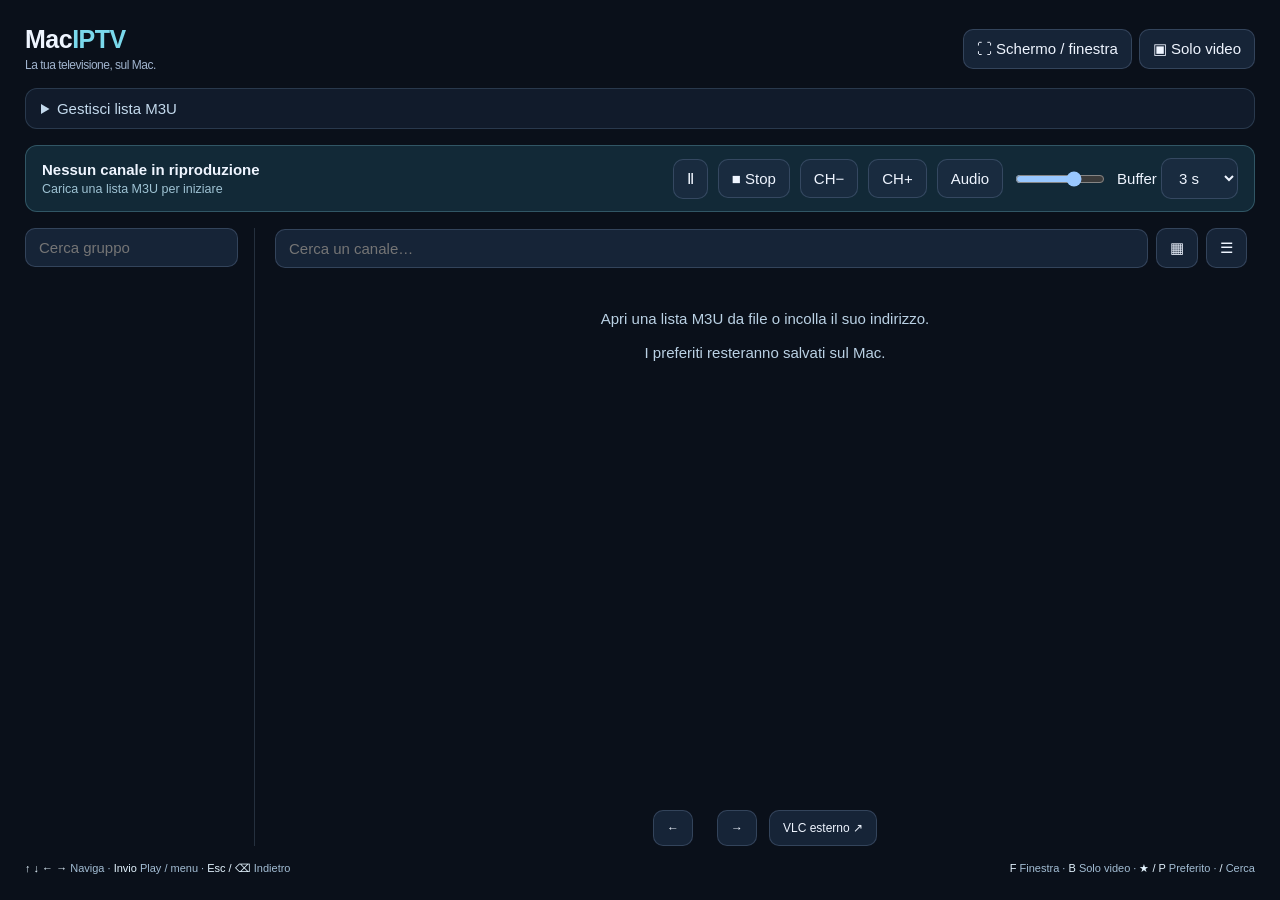
==== Resources/index.html @ 9bfd6b94 "Publish MacIPTV with Universal app sources and project website" ====
<!doctype html>
<html lang="it"><head><meta charset="utf-8"><meta name="viewport" content="width=device-width,initial-scale=1"><meta http-equiv="Content-Security-Policy" content="default-src 'none'; script-src 'unsafe-inline'; style-src 'unsafe-inline'; img-src https: http: data:; connect-src 'none'"><title>MacIPTV</title>
<style>
:root{color-scheme:dark;font:15px -apple-system,BlinkMacSystemFont,sans-serif;color:#eff5ff}*{box-sizing:border-box}html,body{margin:0;height:100%;background:transparent}body{padding:25px;background:#0a101bee;display:flex;flex-direction:column;gap:16px;overflow:hidden}body.playing{background:#09101cb8}button,input,select{font:inherit;color:inherit;border:1px solid #728bad50;border-radius:10px;background:#1c2d43b8;padding:10px 13px}button{cursor:pointer}button:hover{background:#325377}button:focus-visible,input:focus-visible,select:focus-visible,summary:focus-visible,a:focus-visible{outline:3px solid #8bddff;outline-offset:2px}button[aria-pressed=true]{background:#24648a}button:disabled{opacity:.4;cursor:default}header{display:flex;align-items:center;gap:12px}h1{font-size:25px;letter-spacing:-.5px;margin:0}h1 small{font-weight:400;font-size:12px;display:block;color:#a1b4ce;margin-top:4px}.brand{flex:1}.accent{color:#7ad9ec}.tools{display:flex;gap:7px;flex-wrap:wrap}details{border:1px solid #6c8dab44;border-radius:12px;padding:11px 15px;background:#17243799}summary{cursor:pointer;color:#c4daed}.row{display:flex;gap:8px;align-items:center;flex-wrap:wrap;margin-top:12px}.row input{min-width:100px;flex:1}.muted{color:#abc0d8;font-size:12px}.transport{display:flex;align-items:center;gap:10px;padding:12px 16px;border:1px solid #77baca50;border-radius:12px;background:#183b4c99}.now{flex:1;min-width:80px}.now strong{display:block;white-space:nowrap;overflow:hidden;text-overflow:ellipsis}.now small{display:block;color:#9fc3d4;margin-top:4px}.transport input{width:90px;padding:0}.workspace{display:grid;grid-template-columns:230px minmax(0,1fr);gap:20px;min-height:0;flex:1}aside{display:flex;flex-direction:column;min-height:0;border-right:1px solid #92b0cd33;padding-right:16px}input[type=search]{width:100%}#groups{overflow:auto;display:flex;flex-direction:column;gap:5px;margin-top:10px;padding:4px}#groups button{display:flex;justify-content:space-between;text-align:left;gap:8px;background:transparent;border-color:transparent;padding:12px}#groups button.selected{background:#255270bd;border-color:#72bee6}#groups small{color:#a4c5dd}.content{min-width:0;min-height:0;display:flex;flex-direction:column;gap:12px}.toolbar{display:flex;gap:8px;align-items:center}.toolbar input{flex:1;min-width:50px}#cards{overflow:auto;display:grid;grid-template-columns:repeat(auto-fill,minmax(215px,1fr));gap:10px;align-content:start;min-height:0;padding:4px;flex:1}.channel{position:relative;border-radius:12px;border:1px solid #7694b044;background:#16263ac9;min-width:0;display:grid;grid-template-columns:38px minmax(0,1fr);align-items:center;padding:5px}.channel.now-playing{border-color:#6cdbb7}.star{border:0;background:transparent;color:#f2cc78;padding:8px 5px;font-size:24px}.play{display:flex;align-items:center;gap:11px;text-align:left;border:0;background:transparent;padding:12px 5px;min-width:0;min-height:77px;width:100%}.logo{display:grid;place-items:center;border-radius:10px;width:42px;height:42px;flex:0 0 42px;background:#dfeff2;color:#235071;font-weight:700;overflow:hidden}.logo img{width:100%;height:100%;object-fit:contain}.title{font-weight:600;overflow-wrap:anywhere}.sub{display:block;font-size:11px;color:#a7bed4;margin-top:5px}.link{display:none;overflow:auto;white-space:nowrap;font-size:11px;padding:5px;color:#9ebbd5}.link a{color:inherit}#cards.list{grid-template-columns:minmax(0,1fr)}#cards.list .channel{grid-template-columns:38px minmax(180px,1fr) minmax(60px,1fr)}#cards.list .link{display:block}#cards.list .play{min-height:55px}.pager{display:flex;justify-content:center;align-items:center;gap:12px;font-size:12px}footer{font-size:11px;color:#a3bdd4;display:flex;justify-content:space-between;gap:10px}kbd{color:#e4f4ff;font-family:inherit}#error{background:#6d2d3bef;border:1px solid #eb8d97;padding:12px;border-radius:10px;display:flex;align-items:center;gap:12px}#error span{flex:1}#error[hidden]{display:none}#empty{color:#bad1e4;padding:30px;text-align:center}#empty[hidden]{display:none}.primary{background:#236585}.spacer{flex:1}::-webkit-scrollbar{width:7px;height:6px}::-webkit-scrollbar-thumb{background:#708fa677;border-radius:8px}
@media(max-width:850px){body{padding:14px;gap:10px}.workspace{grid-template-columns:180px minmax(0,1fr);gap:10px}header{flex-wrap:wrap}h1{font-size:20px}.tools button{padding:8px}.transport{flex-wrap:wrap}.transport .now{flex-basis:50%}footer .extra{display:none}#cards.list .channel{grid-template-columns:35px minmax(0,1fr)}#cards.list .link{grid-column:2}}
@media(max-width:550px){body{padding:9px}.workspace{grid-template-columns:120px minmax(0,1fr)}aside{padding-right:5px}#groups button{padding:8px 4px;font-size:12px}.tools{gap:3px}.tools button{font-size:11px;padding:7px}.transport{font-size:11px;padding:7px}.transport button{font-size:11px;padding:7px}.toolbar{flex-wrap:wrap}.toolbar input{flex-basis:100%}#cards{grid-template-columns:minmax(0,1fr)}.logo{display:none}.play{min-height:45px}footer{font-size:10px}.buffer-label{display:none}}
</style></head><body>
<header><div class="brand"><h1>Mac<span class="accent">IPTV</span><small>La tua televisione, sul Mac.</small></h1></div><div class="tools"><button id="return" onclick="send('hide')" hidden>↩ Torna al video</button><button onclick="send('full')" title="F — Schermo intero / finestra">⛶ Schermo / finestra</button><button id="border" onclick="send('border')" title="B — Senza bordi, sempre in primo piano">▣ Solo video</button></div></header>
<details id="settings"><summary>Gestisci lista M3U</summary><div class="row"><input id="source" type="url" placeholder="https://…/playlist.m3u" aria-label="URL della lista"><button class="primary" onclick="send('import',{url:$('source').value})">Scarica</button><button onclick="send('refresh')">Aggiorna</button></div><div class="row"><button onclick="send('open')">Apri file M3U…</button><button onclick="send('export')">Esporta lista…</button><span class="muted" id="info">Nessuna lista caricata</span></div></details>
<div id="error" role="alert" hidden><span></span><button onclick="$ ('error').hidden=true">Chiudi</button></div>
<div class="transport"><div class="now"><strong id="now">Nessun canale in riproduzione</strong><small id="status">Carica una lista M3U per iniziare</small></div><button onclick="send('pause')" title="Spazio">Ⅱ</button><button onclick="send('stop')">■ Stop</button><button onclick="stepChannel(-1)">CH−</button><button onclick="stepChannel(1)">CH+</button><button id="mute" onclick="send('mute')">Audio</button><input id="volume" type="range" min="0" max="100" value="70" aria-label="Volume" oninput="send('volume',{value:Number(this.value)})"><label class="buffer-label">Buffer <select aria-label="Buffer" onchange="send('buffer',{value:Number(this.value)})"><option value="1">1 s</option><option value="3" selected>3 s</option><option value="6">6 s</option><option value="10">10 s</option></select></label></div>
<div class="workspace"><aside><input id="groupSearch" type="search" placeholder="Cerca gruppo" aria-label="Cerca gruppo"><nav id="groups" aria-label="Gruppi"></nav></aside><main class="content"><div class="toolbar"><input id="search" type="search" placeholder="Cerca un canale…" aria-label="Cerca canale"><button id="gridMode" onclick="setMode('grid')" aria-label="Vista griglia">▦</button><button id="listMode" onclick="setMode('list')" aria-label="Vista elenco">☰</button><span id="count" class="muted"></span></div><div id="empty">Apri una lista M3U da file o incolla il suo indirizzo.<br><br>I preferiti resteranno salvati sul Mac.</div><div id="cards"></div><div class="pager"><button id="prev" onclick="changePage(-1)">←</button><span id="page"></span><button id="next" onclick="changePage(1)">→</button><button onclick="externalSelected()" title="Apri il canale selezionato nell’app VLC esterna">VLC esterno ↗</button></div></main></div>
<footer><span><kbd>↑ ↓ ← →</kbd> Naviga · <kbd>Invio</kbd> Play / menu · <kbd>Esc / ⌫</kbd> Indietro</span><span class="extra"><kbd>F</kbd> Finestra · <kbd>B</kbd> Solo video · <kbd>★ / P</kbd> Preferito · <kbd>/</kbd> Cerca</span></footer>
<script>
'use strict';
const $=id=>document.getElementById(id), pageSize=60;
let channels=[], favorites=new Set(), filtered=[], group='@all', page=0, current='', mode='grid', selected='', lastFocus='', active=false;
try{mode=localStorage.getItem('viewMode')||'grid'}catch(e){}
function send(action,values={}){window.webkit?.messageHandlers.native.postMessage({action,...values})}
function receiveCatalog(data){channels=data.channels;favorites=new Set(data.favorites);$('source').value=data.source;page=0;group='@all';$('settings').open=channels.length===0;$('info').textContent=channels.length+' canali · '+new Set(channels.map(c=>c.group)).size+' gruppi';drawGroups();filter();}
function receiveFavorites(data){favorites=new Set(data);drawGroups();filter(false);}
function receiveState(s){current=s.current;active=s.active;document.body.classList.toggle('playing',s.active);$('return').hidden=!s.active;$('now').textContent=s.name;$('status').textContent=s.status;if(document.activeElement!==$('volume'))$('volume').value=s.volume;$('mute').textContent=s.muted?'Muto':'Audio';$('mute').setAttribute('aria-pressed',String(s.muted));$('border').setAttribute('aria-pressed',String(s.floating));document.querySelectorAll('.channel').forEach(n=>n.classList.toggle('now-playing',n.dataset.id===current));}
function showError(s){$('error').hidden=false;$('error').querySelector('span').textContent=s.message;$('status').textContent=s.message;}
function drawGroups(){const counts=new Map();channels.forEach(c=>counts.set(c.group,(counts.get(c.group)||0)+1));const entries=[['@fav','★ Preferiti',channels.filter(c=>favorites.has(c.id)).length],['@all','Tutti i gruppi',channels.length],...Array.from(counts,([name,count])=>['g:'+name,name,count])];const q=$('groupSearch').value.toLocaleLowerCase();$('groups').replaceChildren();for(const [id,name,count] of entries){if(id.startsWith('g:')&&!name.toLocaleLowerCase().includes(q))continue;const b=document.createElement('button');b.dataset.group=id;b.id='group-'+encodeURIComponent(id);b.classList.toggle('selected',group===id);b.setAttribute('aria-pressed',String(group===id));const label=document.createElement('span');label.textContent=name;const n=document.createElement('small');n.textContent=count;b.append(label,n);b.onclick=()=>{group=id;page=0;drawGroups();filter();$(b.id)?.focus()};$('groups').append(b);}}
function filter(reset=true){if(reset)page=0;const q=$('search').value.toLocaleLowerCase();filtered=channels.filter(c=>(group==='@all'||(group==='@fav'?favorites.has(c.id):'g:'+c.group===group))&&(c.name+' '+c.group).toLocaleLowerCase().includes(q));page=Math.max(0,Math.min(page,Math.ceil(filtered.length/pageSize)-1));drawCards();}
function drawCards(){const focusID=document.activeElement?.id;$('cards').replaceChildren();$('cards').classList.toggle('list',mode==='list');$('gridMode').setAttribute('aria-pressed',String(mode==='grid'));$('listMode').setAttribute('aria-pressed',String(mode==='list'));for(const c of filtered.slice(page*pageSize,(page+1)*pageSize)){const row=document.createElement('div');row.className='channel';row.dataset.id=c.id;row.classList.toggle('now-playing',c.id===current);const star=document.createElement('button');star.className='star';star.id='fav-'+c.id;star.textContent=favorites.has(c.id)?'★':'☆';star.setAttribute('aria-label',(favorites.has(c.id)?'Rimuovi dai preferiti: ':'Aggiungi ai preferiti: ')+c.name);star.setAttribute('aria-pressed',String(favorites.has(c.id)));star.onclick=()=>send('favorite',{id:c.id});const play=document.createElement('button');play.className='play';play.id='play-'+c.id;play.dataset.id=c.id;play.onclick=()=>{selected=c.id;lastFocus=play.id;send(active&&current===c.id?'hide':'play',{id:c.id})};play.onfocus=()=>{selected=c.id;lastFocus=play.id};const logo=document.createElement('span');logo.className='logo';logo.textContent=c.name.slice(0,2).toLocaleUpperCase();if(/^https?:/.test(c.logo)){const img=new Image();img.loading='lazy';img.referrerPolicy='no-referrer';img.alt='';img.src=c.logo;img.onload=()=>{logo.textContent='';logo.append(img)};img.onerror=()=>img.remove();logo.append(img);}
const text=document.createElement('span');const title=document.createElement('span');title.className='title';title.textContent=c.name;const sub=document.createElement('span');sub.className='sub';sub.textContent=c.group;text.append(title,sub);play.append(logo,text);const link=document.createElement('div');link.className='link';link.tabIndex=0;link.textContent=c.url;link.title='Link del canale: seleziona e copia';row.append(star,play,link);$('cards').append(row);}$('empty').hidden=filtered.length>0;$('empty').textContent=channels.length?(group==='@fav'?'Nessun preferito corrisponde alla ricerca. Aggiungi canali con ☆.':'Nessun canale corrisponde ai filtri.'):'Apri una lista M3U da file o incolla il suo indirizzo in “Gestisci lista M3U”.';$('count').textContent=filtered.length+' canali';$('page').textContent=(page+1)+' / '+Math.max(1,Math.ceil(filtered.length/pageSize));$('prev').disabled=page===0;$('next').disabled=(page+1)*pageSize>=filtered.length;if(focusID)$(focusID)?.focus();}
function changePage(delta,focus=false){page=Math.max(0,Math.min(page+delta,Math.ceil(filtered.length/pageSize)-1));drawCards();$('cards').scrollTop=0;if(focus)document.querySelector('.play')?.focus();}
function setMode(value){mode=value;try{localStorage.setItem('viewMode',mode)}catch(e){}drawCards();}
function stepChannel(delta){if(!filtered.length)return;let i=filtered.findIndex(c=>c.id===current);if(i<0)i=delta>0?-1:0;const c=filtered[(i+delta+filtered.length)%filtered.length];selected=c.id;lastFocus='play-'+c.id;page=Math.floor(filtered.indexOf(c)/pageSize);drawCards();send('play',{id:c.id});}
function externalSelected(){const id=selected||filtered[0]?.id;if(id)send('external',{id});}
function restoreFocus(){setTimeout(()=>{const node=$(lastFocus)||document.querySelector('.play')||document.querySelector('#groups .selected')||$('search');node?.focus();node?.scrollIntoView({block:'nearest'});},40);}
$('search').oninput=()=>filter();$('groupSearch').oninput=drawGroups;
function back(){const el=document.activeElement;if(el.matches('input')){el.blur();restoreFocus();return}if(el.closest('#cards')){document.querySelector('#groups .selected')?.focus();return}if(active){send('hide');return}if(group!=='@all'){group='@all';drawGroups();filter();document.querySelector('#groups .selected')?.focus();}}
document.addEventListener('keydown',e=>{const el=document.activeElement,editing=el.matches('input,select,textarea');if(e.metaKey||e.ctrlKey||e.altKey)return;if(e.key==='Escape'){e.preventDefault();back();return}if(editing)return;if(e.key==='Backspace'){e.preventDefault();back();return}const key=e.key.toLowerCase();if(['f','b','m','s',' ','/','p'].includes(key)){e.preventDefault();if(key==='/')$('search').focus();else if(key==='p'){const id=el.closest('.channel')?.dataset.id||selected;if(id)send('favorite',{id})}else send({f:'full',b:'border',m:'mute',s:'stop',' ':'pause'}[key]);return}
if(!e.key.startsWith('Arrow'))return;e.preventDefault();if(el.closest('#groups')){const items=[...document.querySelectorAll('#groups button')],i=items.indexOf(el);if(e.key==='ArrowRight'){document.querySelector('.play')?.focus();return}const delta=e.key==='ArrowUp'?-1:e.key==='ArrowDown'?1:0;items[Math.max(0,Math.min(items.length-1,i+delta))]?.focus();return}
if(el.closest('#cards')){const items=[...document.querySelectorAll('.play')],p=el.closest('.channel').querySelector('.play'),i=items.indexOf(p);const columns=mode==='list'?1:Math.max(1,getComputedStyle($('cards')).gridTemplateColumns.split(' ').length);if(e.key==='ArrowLeft'&&i%columns===0){document.querySelector('#groups .selected')?.focus();return}const delta={ArrowLeft:-1,ArrowRight:1,ArrowUp:-columns,ArrowDown:columns}[e.key];const next=i+delta;if(next>=items.length&&$('next').disabled===false){changePage(1,true);return}if(next<0&&page>0){changePage(-1,true);return}items[Math.max(0,Math.min(items.length-1,next))]?.focus();return}
const controls=[...document.querySelectorAll('button,input,select,summary')].filter(n=>n.getClientRects().length&&!n.disabled);const i=controls.indexOf(el);const delta=['ArrowUp','ArrowLeft'].includes(e.key)?-1:1;controls[Math.max(0,Math.min(controls.length-1,i+delta))]?.focus();});
</script></body></html>
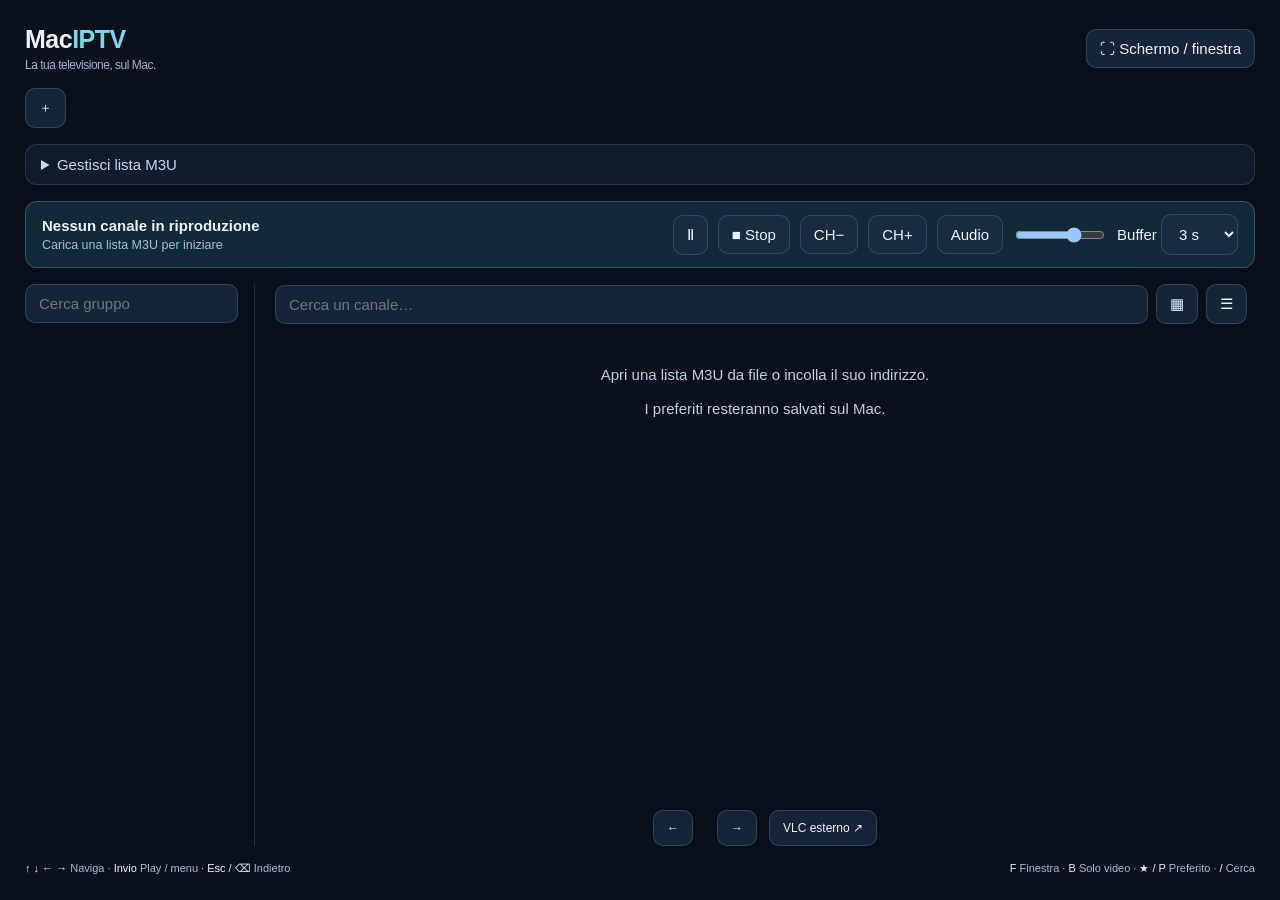
==== commit be304e01: "Add playlist library, background XMLTV guide and persistent playback windows" ====
--- a/Resources/index.html
+++ b/Resources/index.html
@@ -4,36 +4,48 @@
 :root{color-scheme:dark;font:15px -apple-system,BlinkMacSystemFont,sans-serif;color:#eff5ff}*{box-sizing:border-box}html,body{margin:0;height:100%;background:transparent}body{padding:25px;background:#0a101bee;display:flex;flex-direction:column;gap:16px;overflow:hidden}body.playing{background:#09101cb8}button,input,select{font:inherit;color:inherit;border:1px solid #728bad50;border-radius:10px;background:#1c2d43b8;padding:10px 13px}button{cursor:pointer}button:hover{background:#325377}button:focus-visible,input:focus-visible,select:focus-visible,summary:focus-visible,a:focus-visible{outline:3px solid #8bddff;outline-offset:2px}button[aria-pressed=true]{background:#24648a}button:disabled{opacity:.4;cursor:default}header{display:flex;align-items:center;gap:12px}h1{font-size:25px;letter-spacing:-.5px;margin:0}h1 small{font-weight:400;font-size:12px;display:block;color:#a1b4ce;margin-top:4px}.brand{flex:1}.accent{color:#7ad9ec}.tools{display:flex;gap:7px;flex-wrap:wrap}details{border:1px solid #6c8dab44;border-radius:12px;padding:11px 15px;background:#17243799}summary{cursor:pointer;color:#c4daed}.row{display:flex;gap:8px;align-items:center;flex-wrap:wrap;margin-top:12px}.row input{min-width:100px;flex:1}.muted{color:#abc0d8;font-size:12px}.transport{display:flex;align-items:center;gap:10px;padding:12px 16px;border:1px solid #77baca50;border-radius:12px;background:#183b4c99}.now{flex:1;min-width:80px}.now strong{display:block;white-space:nowrap;overflow:hidden;text-overflow:ellipsis}.now small{display:block;color:#9fc3d4;margin-top:4px}.transport input{width:90px;padding:0}.workspace{display:grid;grid-template-columns:230px minmax(0,1fr);gap:20px;min-height:0;flex:1}aside{display:flex;flex-direction:column;min-height:0;border-right:1px solid #92b0cd33;padding-right:16px}input[type=search]{width:100%}#groups{overflow:auto;display:flex;flex-direction:column;gap:5px;margin-top:10px;padding:4px}#groups button{display:flex;justify-content:space-between;text-align:left;gap:8px;background:transparent;border-color:transparent;padding:12px}#groups button.selected{background:#255270bd;border-color:#72bee6}#groups small{color:#a4c5dd}.content{min-width:0;min-height:0;display:flex;flex-direction:column;gap:12px}.toolbar{display:flex;gap:8px;align-items:center}.toolbar input{flex:1;min-width:50px}#cards{overflow:auto;display:grid;grid-template-columns:repeat(auto-fill,minmax(215px,1fr));gap:10px;align-content:start;min-height:0;padding:4px;flex:1}.channel{position:relative;border-radius:12px;border:1px solid #7694b044;background:#16263ac9;min-width:0;display:grid;grid-template-columns:38px minmax(0,1fr);align-items:center;padding:5px}.channel.now-playing{border-color:#6cdbb7}.star{border:0;background:transparent;color:#f2cc78;padding:8px 5px;font-size:24px}.play{display:flex;align-items:center;gap:11px;text-align:left;border:0;background:transparent;padding:12px 5px;min-width:0;min-height:77px;width:100%}.logo{display:grid;place-items:center;border-radius:10px;width:42px;height:42px;flex:0 0 42px;background:#dfeff2;color:#235071;font-weight:700;overflow:hidden}.logo img{width:100%;height:100%;object-fit:contain}.title{font-weight:600;overflow-wrap:anywhere}.sub{display:block;font-size:11px;color:#a7bed4;margin-top:5px}.link{display:none;overflow:auto;white-space:nowrap;font-size:11px;padding:5px;color:#9ebbd5}.link a{color:inherit}#cards.list{grid-template-columns:minmax(0,1fr)}#cards.list .channel{grid-template-columns:38px minmax(180px,1fr) minmax(60px,1fr)}#cards.list .link{display:block}#cards.list .play{min-height:55px}.pager{display:flex;justify-content:center;align-items:center;gap:12px;font-size:12px}footer{font-size:11px;color:#a3bdd4;display:flex;justify-content:space-between;gap:10px}kbd{color:#e4f4ff;font-family:inherit}#error{background:#6d2d3bef;border:1px solid #eb8d97;padding:12px;border-radius:10px;display:flex;align-items:center;gap:12px}#error span{flex:1}#error[hidden]{display:none}#empty{color:#bad1e4;padding:30px;text-align:center}#empty[hidden]{display:none}.primary{background:#236585}.spacer{flex:1}::-webkit-scrollbar{width:7px;height:6px}::-webkit-scrollbar-thumb{background:#708fa677;border-radius:8px}
 @media(max-width:850px){body{padding:14px;gap:10px}.workspace{grid-template-columns:180px minmax(0,1fr);gap:10px}header{flex-wrap:wrap}h1{font-size:20px}.tools button{padding:8px}.transport{flex-wrap:wrap}.transport .now{flex-basis:50%}footer .extra{display:none}#cards.list .channel{grid-template-columns:35px minmax(0,1fr)}#cards.list .link{grid-column:2}}
 @media(max-width:550px){body{padding:9px}.workspace{grid-template-columns:120px minmax(0,1fr)}aside{padding-right:5px}#groups button{padding:8px 4px;font-size:12px}.tools{gap:3px}.tools button{font-size:11px;padding:7px}.transport{font-size:11px;padding:7px}.transport button{font-size:11px;padding:7px}.toolbar{flex-wrap:wrap}.toolbar input{flex-basis:100%}#cards{grid-template-columns:minmax(0,1fr)}.logo{display:none}.play{min-height:45px}footer{font-size:10px}.buffer-label{display:none}}
+
+body.playing #settings,body.playing #addPlaylist{display:none!important}#playlistBar{display:flex;align-items:center;gap:10px;font-size:13px}#playlistSelect{max-width:60%;min-width:120px}#playlistName{color:#a9c6da}dialog{background:#122336;color:#eff6ff;border:1px solid #527591;border-radius:14px;max-width:520px;width:90%;padding:24px}dialog::backdrop{background:#0008}dialog label{display:block;margin:12px 0}dialog input{display:block;width:100%;margin-top:5px}.guide-now{display:block;font-size:11px;color:#c5e0e9;margin-top:7px}.guide-now progress{display:block;width:100%;height:3px;accent-color:#70d7de;margin-top:5px}.guide-now time{color:#8eb3c9;font-size:10px}.title{display:block}
 </style></head><body>
-<header><div class="brand"><h1>Mac<span class="accent">IPTV</span><small>La tua televisione, sul Mac.</small></h1></div><div class="tools"><button id="return" onclick="send('hide')" hidden>↩ Torna al video</button><button onclick="send('full')" title="F — Schermo intero / finestra">⛶ Schermo / finestra</button><button id="border" onclick="send('border')" title="B — Senza bordi, sempre in primo piano">▣ Solo video</button></div></header>
-<details id="settings"><summary>Gestisci lista M3U</summary><div class="row"><input id="source" type="url" placeholder="https://…/playlist.m3u" aria-label="URL della lista"><button class="primary" onclick="send('import',{url:$('source').value})">Scarica</button><button onclick="send('refresh')">Aggiorna</button></div><div class="row"><button onclick="send('open')">Apri file M3U…</button><button onclick="send('export')">Esporta lista…</button><span class="muted" id="info">Nessuna lista caricata</span></div></details>
+<header><div class="brand"><h1>Mac<span class="accent">IPTV</span><small>La tua televisione, sul Mac.</small></h1></div><div class="tools"><button id="return" onclick="send('hide')" hidden>↩ Torna al video</button><button onclick="send('full')" title="F — Schermo intero / finestra">⛶ Schermo / finestra</button></div></header>
+<div id="playlistBar"><select id="playlistSelect" aria-label="Lista IPTV" onchange="saveBrowse();send('selectPlaylist',{id:this.value})" hidden></select><button id="addPlaylist" onclick="editList(true)" title="Aggiungi lista">＋</button><span id="playlistName"></span></div><details id="settings"><summary>Gestisci lista M3U</summary><div class="row"><input id="source" type="url" placeholder="https://…/playlist.m3u" aria-label="URL della lista"><button class="primary" onclick="send('import',{url:$('source').value})">Scarica</button><button onclick="send('refresh')">Aggiorna</button></div><div class="row"><button onclick="send('open')">Apri file M3U…</button><button onclick="send('export')">Esporta lista…</button><button onclick="editList(false)">Modifica…</button><button onclick="send('removePlaylist')">Rimuovi…</button><span class="muted" id="info">Nessuna lista caricata</span></div></details>
 <div id="error" role="alert" hidden><span></span><button onclick="$ ('error').hidden=true">Chiudi</button></div>
 <div class="transport"><div class="now"><strong id="now">Nessun canale in riproduzione</strong><small id="status">Carica una lista M3U per iniziare</small></div><button onclick="send('pause')" title="Spazio">Ⅱ</button><button onclick="send('stop')">■ Stop</button><button onclick="stepChannel(-1)">CH−</button><button onclick="stepChannel(1)">CH+</button><button id="mute" onclick="send('mute')">Audio</button><input id="volume" type="range" min="0" max="100" value="70" aria-label="Volume" oninput="send('volume',{value:Number(this.value)})"><label class="buffer-label">Buffer <select aria-label="Buffer" onchange="send('buffer',{value:Number(this.value)})"><option value="1">1 s</option><option value="3" selected>3 s</option><option value="6">6 s</option><option value="10">10 s</option></select></label></div>
 <div class="workspace"><aside><input id="groupSearch" type="search" placeholder="Cerca gruppo" aria-label="Cerca gruppo"><nav id="groups" aria-label="Gruppi"></nav></aside><main class="content"><div class="toolbar"><input id="search" type="search" placeholder="Cerca un canale…" aria-label="Cerca canale"><button id="gridMode" onclick="setMode('grid')" aria-label="Vista griglia">▦</button><button id="listMode" onclick="setMode('list')" aria-label="Vista elenco">☰</button><span id="count" class="muted"></span></div><div id="empty">Apri una lista M3U da file o incolla il suo indirizzo.<br><br>I preferiti resteranno salvati sul Mac.</div><div id="cards"></div><div class="pager"><button id="prev" onclick="changePage(-1)">←</button><span id="page"></span><button id="next" onclick="changePage(1)">→</button><button onclick="externalSelected()" title="Apri il canale selezionato nell’app VLC esterna">VLC esterno ↗</button></div></main></div>
 <footer><span><kbd>↑ ↓ ← →</kbd> Naviga · <kbd>Invio</kbd> Play / menu · <kbd>Esc / ⌫</kbd> Indietro</span><span class="extra"><kbd>F</kbd> Finestra · <kbd>B</kbd> Solo video · <kbd>★ / P</kbd> Preferito · <kbd>/</kbd> Cerca</span></footer>
+<dialog id="playlistEditor"><form method="dialog" onsubmit="event.preventDefault();commitList()"><h2 id="editorTitle">Lista IPTV</h2><label>Nome<input id="editName" required maxlength="100"></label><label>URL M3U <small>(vuoto per scegliere un file)</small><input id="editSource" type="url"></label><label>URL XMLTV opzionale<input id="editGuide" type="url" placeholder="Automatico dalla playlist, se presente"></label><p class="muted">La guida si aggiorna in background. Nessun account aggiuntivo richiesto.</p><div class="row"><button type="button" onclick="$ ('playlistEditor').close()">Annulla</button><button type="submit">Salva / carica</button></div></form></dialog>
 <script>
 'use strict';
 const $=id=>document.getElementById(id), pageSize=60;
+let lists=[],activeList='',editingID='',guideData={},restoring=false;
 let channels=[], favorites=new Set(), filtered=[], group='@all', page=0, current='', mode='grid', selected='', lastFocus='', active=false;
 try{mode=localStorage.getItem('viewMode')||'grid'}catch(e){}
 function send(action,values={}){window.webkit?.messageHandlers.native.postMessage({action,...values})}
-function receiveCatalog(data){channels=data.channels;favorites=new Set(data.favorites);$('source').value=data.source;page=0;group='@all';$('settings').open=channels.length===0;$('info').textContent=channels.length+' canali · '+new Set(channels.map(c=>c.group)).size+' gruppi';drawGroups();filter();}
+function receiveCatalog(data){restoring=true;guideData={};channels=data.channels;favorites=new Set(data.favorites);$('source').value=data.source;page=0;group='@all';$('settings').open=channels.length===0;$('info').textContent=channels.length+' canali · '+new Set(channels.map(c=>c.group)).size+' gruppi';const b=data.browse;if(b){group=b.group||'@all';$('search').value=b.search||'';$('groupSearch').value=b.groupSearch||'';page=b.page||0;selected=b.selected||'';lastFocus=selected?'play-'+selected:'';mode=b.mode||mode;}drawGroups();filter(false);restoring=false;}
 function receiveFavorites(data){favorites=new Set(data);drawGroups();filter(false);}
-function receiveState(s){current=s.current;active=s.active;document.body.classList.toggle('playing',s.active);$('return').hidden=!s.active;$('now').textContent=s.name;$('status').textContent=s.status;if(document.activeElement!==$('volume'))$('volume').value=s.volume;$('mute').textContent=s.muted?'Muto':'Audio';$('mute').setAttribute('aria-pressed',String(s.muted));$('border').setAttribute('aria-pressed',String(s.floating));document.querySelectorAll('.channel').forEach(n=>n.classList.toggle('now-playing',n.dataset.id===current));}
+function receiveState(s){current=s.current;active=s.active;document.body.classList.toggle('playing',s.active);$('return').hidden=!s.active;$('now').textContent=s.name;$('status').textContent=s.status;if(document.activeElement!==$('volume'))$('volume').value=s.volume;$('mute').textContent=s.muted?'Muto':'Audio';$('mute').setAttribute('aria-pressed',String(s.muted));window.isFloating=s.floating;$('playlistName').textContent=(lists.find(x=>x.id===activeList)?.name||'')+(s.active?'':'');document.querySelectorAll('.channel').forEach(n=>n.classList.toggle('now-playing',n.dataset.id===current));}
 function showError(s){$('error').hidden=false;$('error').querySelector('span').textContent=s.message;$('status').textContent=s.message;}
 function drawGroups(){const counts=new Map();channels.forEach(c=>counts.set(c.group,(counts.get(c.group)||0)+1));const entries=[['@fav','★ Preferiti',channels.filter(c=>favorites.has(c.id)).length],['@all','Tutti i gruppi',channels.length],...Array.from(counts,([name,count])=>['g:'+name,name,count])];const q=$('groupSearch').value.toLocaleLowerCase();$('groups').replaceChildren();for(const [id,name,count] of entries){if(id.startsWith('g:')&&!name.toLocaleLowerCase().includes(q))continue;const b=document.createElement('button');b.dataset.group=id;b.id='group-'+encodeURIComponent(id);b.classList.toggle('selected',group===id);b.setAttribute('aria-pressed',String(group===id));const label=document.createElement('span');label.textContent=name;const n=document.createElement('small');n.textContent=count;b.append(label,n);b.onclick=()=>{group=id;page=0;drawGroups();filter();$(b.id)?.focus()};$('groups').append(b);}}
 function filter(reset=true){if(reset)page=0;const q=$('search').value.toLocaleLowerCase();filtered=channels.filter(c=>(group==='@all'||(group==='@fav'?favorites.has(c.id):'g:'+c.group===group))&&(c.name+' '+c.group).toLocaleLowerCase().includes(q));page=Math.max(0,Math.min(page,Math.ceil(filtered.length/pageSize)-1));drawCards();}
-function drawCards(){const focusID=document.activeElement?.id;$('cards').replaceChildren();$('cards').classList.toggle('list',mode==='list');$('gridMode').setAttribute('aria-pressed',String(mode==='grid'));$('listMode').setAttribute('aria-pressed',String(mode==='list'));for(const c of filtered.slice(page*pageSize,(page+1)*pageSize)){const row=document.createElement('div');row.className='channel';row.dataset.id=c.id;row.classList.toggle('now-playing',c.id===current);const star=document.createElement('button');star.className='star';star.id='fav-'+c.id;star.textContent=favorites.has(c.id)?'★':'☆';star.setAttribute('aria-label',(favorites.has(c.id)?'Rimuovi dai preferiti: ':'Aggiungi ai preferiti: ')+c.name);star.setAttribute('aria-pressed',String(favorites.has(c.id)));star.onclick=()=>send('favorite',{id:c.id});const play=document.createElement('button');play.className='play';play.id='play-'+c.id;play.dataset.id=c.id;play.onclick=()=>{selected=c.id;lastFocus=play.id;send(active&&current===c.id?'hide':'play',{id:c.id})};play.onfocus=()=>{selected=c.id;lastFocus=play.id};const logo=document.createElement('span');logo.className='logo';logo.textContent=c.name.slice(0,2).toLocaleUpperCase();if(/^https?:/.test(c.logo)){const img=new Image();img.loading='lazy';img.referrerPolicy='no-referrer';img.alt='';img.src=c.logo;img.onload=()=>{logo.textContent='';logo.append(img)};img.onerror=()=>img.remove();logo.append(img);}
-const text=document.createElement('span');const title=document.createElement('span');title.className='title';title.textContent=c.name;const sub=document.createElement('span');sub.className='sub';sub.textContent=c.group;text.append(title,sub);play.append(logo,text);const link=document.createElement('div');link.className='link';link.tabIndex=0;link.textContent=c.url;link.title='Link del canale: seleziona e copia';row.append(star,play,link);$('cards').append(row);}$('empty').hidden=filtered.length>0;$('empty').textContent=channels.length?(group==='@fav'?'Nessun preferito corrisponde alla ricerca. Aggiungi canali con ☆.':'Nessun canale corrisponde ai filtri.'):'Apri una lista M3U da file o incolla il suo indirizzo in “Gestisci lista M3U”.';$('count').textContent=filtered.length+' canali';$('page').textContent=(page+1)+' / '+Math.max(1,Math.ceil(filtered.length/pageSize));$('prev').disabled=page===0;$('next').disabled=(page+1)*pageSize>=filtered.length;if(focusID)$(focusID)?.focus();}
+function drawCards(){const focusID=document.activeElement?.id;$('cards').replaceChildren();$('cards').classList.toggle('list',mode==='list');$('gridMode').setAttribute('aria-pressed',String(mode==='grid'));$('listMode').setAttribute('aria-pressed',String(mode==='list'));for(const c of filtered.slice(page*pageSize,(page+1)*pageSize)){const row=document.createElement('div');row.className='channel';row.dataset.id=c.id;row.classList.toggle('now-playing',c.id===current);const star=document.createElement('button');star.className='star';star.id='fav-'+c.id;star.textContent=favorites.has(c.id)?'★':'☆';star.setAttribute('aria-label',(favorites.has(c.id)?'Rimuovi dai preferiti: ':'Aggiungi ai preferiti: ')+c.name);star.setAttribute('aria-pressed',String(favorites.has(c.id)));star.onclick=()=>send('favorite',{id:c.id});const play=document.createElement('button');play.className='play';play.id='play-'+c.id;play.dataset.id=c.id;play.onclick=()=>{selected=c.id;lastFocus=play.id;send(active&&current===c.id?'hide':'play',{id:c.id})};play.onfocus=()=>{selected=c.id;lastFocus=play.id;saveBrowse()};const logo=document.createElement('span');logo.className='logo';logo.textContent=c.name.slice(0,2).toLocaleUpperCase();if(/^https?:/.test(c.logo)){const img=new Image();img.loading='lazy';img.referrerPolicy='no-referrer';img.alt='';img.src=c.logo;img.onload=()=>{logo.textContent='';logo.append(img)};img.onerror=()=>img.remove();logo.append(img);}
+const text=document.createElement('span');const title=document.createElement('span');title.className='title';title.textContent=c.name;const sub=document.createElement('span');sub.className='sub';sub.textContent=c.group;const guide=document.createElement('span');guide.className='guide-now';guide.dataset.channel=c.id;text.append(title,sub,guide);play.append(logo,text);const link=document.createElement('div');link.className='link';link.tabIndex=0;link.textContent=c.url;link.title='Link del canale: seleziona e copia';row.append(star,play,link);$('cards').append(row);}$('empty').hidden=filtered.length>0;$('empty').textContent=channels.length?(group==='@fav'?'Nessun preferito corrisponde alla ricerca. Aggiungi canali con ☆.':'Nessun canale corrisponde ai filtri.'):'Apri una lista M3U da file o incolla il suo indirizzo in “Gestisci lista M3U”.';$('count').textContent=filtered.length+' canali';$('page').textContent=(page+1)+' / '+Math.max(1,Math.ceil(filtered.length/pageSize));$('prev').disabled=page===0;$('next').disabled=(page+1)*pageSize>=filtered.length;if(focusID)$(focusID)?.focus();drawEPG();saveBrowse();}
 function changePage(delta,focus=false){page=Math.max(0,Math.min(page+delta,Math.ceil(filtered.length/pageSize)-1));drawCards();$('cards').scrollTop=0;if(focus)document.querySelector('.play')?.focus();}
 function setMode(value){mode=value;try{localStorage.setItem('viewMode',mode)}catch(e){}drawCards();}
 function stepChannel(delta){if(!filtered.length)return;let i=filtered.findIndex(c=>c.id===current);if(i<0)i=delta>0?-1:0;const c=filtered[(i+delta+filtered.length)%filtered.length];selected=c.id;lastFocus='play-'+c.id;page=Math.floor(filtered.indexOf(c)/pageSize);drawCards();send('play',{id:c.id});}
 function externalSelected(){const id=selected||filtered[0]?.id;if(id)send('external',{id});}
 function restoreFocus(){setTimeout(()=>{const node=$(lastFocus)||document.querySelector('.play')||document.querySelector('#groups .selected')||$('search');node?.focus();node?.scrollIntoView({block:'nearest'});},40);}
 $('search').oninput=()=>filter();$('groupSearch').oninput=drawGroups;
-function back(){const el=document.activeElement;if(el.matches('input')){el.blur();restoreFocus();return}if(el.closest('#cards')){document.querySelector('#groups .selected')?.focus();return}if(active){send('hide');return}if(group!=='@all'){group='@all';drawGroups();filter();document.querySelector('#groups .selected')?.focus();}}
-document.addEventListener('keydown',e=>{const el=document.activeElement,editing=el.matches('input,select,textarea');if(e.metaKey||e.ctrlKey||e.altKey)return;if(e.key==='Escape'){e.preventDefault();back();return}if(editing)return;if(e.key==='Backspace'){e.preventDefault();back();return}const key=e.key.toLowerCase();if(['f','b','m','s',' ','/','p'].includes(key)){e.preventDefault();if(key==='/')$('search').focus();else if(key==='p'){const id=el.closest('.channel')?.dataset.id||selected;if(id)send('favorite',{id})}else send({f:'full',b:'border',m:'mute',s:'stop',' ':'pause'}[key]);return}
+function back(){if(window.isFloating){send('escape');return}const el=document.activeElement;if(el.matches('input')){el.blur();restoreFocus();return}if(el.closest('#cards')){document.querySelector('#groups .selected')?.focus();return}if(active){send('hide');return}if(group!=='@all'){group='@all';drawGroups();filter();document.querySelector('#groups .selected')?.focus();}}
+document.addEventListener('keydown',e=>{const el=document.activeElement,editing=el.matches('input,select,textarea');if(e.metaKey||e.ctrlKey||e.altKey)return;if(e.key==='Escape'){e.preventDefault();back();return}if(editing)return;if(e.key==='Backspace'){e.preventDefault();back();return}const key=e.key.toLowerCase();if(['f','b','i','m','s',' ','/','p'].includes(key)){e.preventDefault();if(key==='/')$('search').focus();else if(key==='p'){const id=el.closest('.channel')?.dataset.id||selected;if(id)send('favorite',{id})}else send({f:'full',b:'border',i:'info',m:'mute',s:'stop',' ':'pause'}[key]);return}
 if(!e.key.startsWith('Arrow'))return;e.preventDefault();if(el.closest('#groups')){const items=[...document.querySelectorAll('#groups button')],i=items.indexOf(el);if(e.key==='ArrowRight'){document.querySelector('.play')?.focus();return}const delta=e.key==='ArrowUp'?-1:e.key==='ArrowDown'?1:0;items[Math.max(0,Math.min(items.length-1,i+delta))]?.focus();return}
 if(el.closest('#cards')){const items=[...document.querySelectorAll('.play')],p=el.closest('.channel').querySelector('.play'),i=items.indexOf(p);const columns=mode==='list'?1:Math.max(1,getComputedStyle($('cards')).gridTemplateColumns.split(' ').length);if(e.key==='ArrowLeft'&&i%columns===0){document.querySelector('#groups .selected')?.focus();return}const delta={ArrowLeft:-1,ArrowRight:1,ArrowUp:-columns,ArrowDown:columns}[e.key];const next=i+delta;if(next>=items.length&&$('next').disabled===false){changePage(1,true);return}if(next<0&&page>0){changePage(-1,true);return}items[Math.max(0,Math.min(items.length-1,next))]?.focus();return}
 const controls=[...document.querySelectorAll('button,input,select,summary')].filter(n=>n.getClientRects().length&&!n.disabled);const i=controls.indexOf(el);const delta=['ArrowUp','ArrowLeft'].includes(e.key)?-1:1;controls[Math.max(0,Math.min(controls.length-1,i+delta))]?.focus();});
+
+function receiveLibrary(d){lists=d.lists;activeList=d.selected;const select=$('playlistSelect');select.replaceChildren();for(const item of lists){const o=document.createElement('option');o.value=item.id;o.textContent=item.name;select.append(o)}select.value=activeList;select.hidden=lists.length<2;$('source').hidden=lists.length>1;$('source').nextElementSibling.hidden=lists.length>1;const item=lists.find(x=>x.id===activeList);$('playlistName').textContent=item?.name||'';if(item)$('info').textContent=item.count+' canali · Aggiornata '+new Date(item.updated*1000).toLocaleString('it-IT');}
+function editList(add){const item=add?null:lists.find(x=>x.id===activeList);editingID=item?.id||'';$('editorTitle').textContent=add?'Aggiungi lista':'Modifica lista';$('editName').value=item?.name||'';$('editSource').value=item?.source||'';$('editGuide').value=item?.epg||'';$('playlistEditor').showModal();$('editName').focus();}
+function commitList(){send('savePlaylist',{id:editingID,name:$('editName').value,source:$('editSource').value,epg:$('editGuide').value});$('playlistEditor').close();}
+function saveBrowse(){if(!restoring)send('browse',{group,search:$('search').value,groupSearch:$('groupSearch').value,page,selected,mode});}
+function receiveEPG(d){guideData=d.programmes;drawEPG();}
+function drawEPG(){const clock=n=>new Date(n*1000).toLocaleTimeString('it-IT',{hour:'2-digit',minute:'2-digit'});document.querySelectorAll('.guide-now').forEach(el=>{el.replaceChildren();const p=guideData[el.dataset.channel]?.now;if(!p)return;const title=document.createElement('span');title.textContent=p.title;el.append(title);const time=document.createElement('time');time.textContent=clock(p.start)+(p.end?' — '+clock(p.end):'');el.append(document.createElement('br'),time);if(p.end){const bar=document.createElement('progress');bar.max=1;bar.value=Math.max(0,Math.min(1,(Date.now()/1000-p.start)/(p.end-p.start)));bar.setAttribute('aria-label','Avanzamento '+p.title);el.append(bar)}});}
+setInterval(drawEPG,30000);
 </script></body></html>
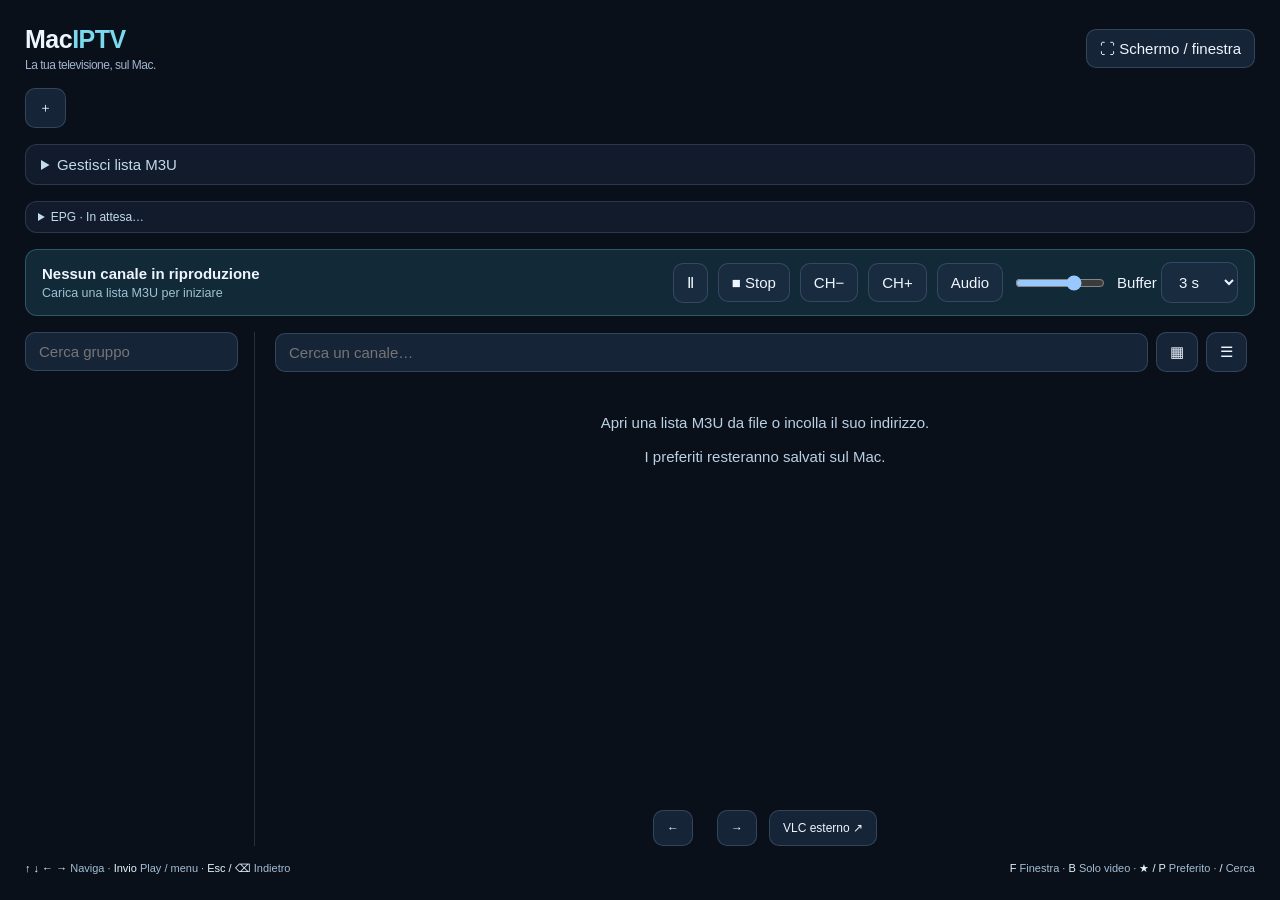
==== commit f702138b: "Expose EPG loading errors, channel matching diagnostics and manual retry" ====
--- a/Resources/index.html
+++ b/Resources/index.html
@@ -6,9 +6,11 @@
 @media(max-width:550px){body{padding:9px}.workspace{grid-template-columns:120px minmax(0,1fr)}aside{padding-right:5px}#groups button{padding:8px 4px;font-size:12px}.tools{gap:3px}.tools button{font-size:11px;padding:7px}.transport{font-size:11px;padding:7px}.transport button{font-size:11px;padding:7px}.toolbar{flex-wrap:wrap}.toolbar input{flex-basis:100%}#cards{grid-template-columns:minmax(0,1fr)}.logo{display:none}.play{min-height:45px}footer{font-size:10px}.buffer-label{display:none}}
 
 body.playing #settings,body.playing #addPlaylist{display:none!important}#playlistBar{display:flex;align-items:center;gap:10px;font-size:13px}#playlistSelect{max-width:60%;min-width:120px}#playlistName{color:#a9c6da}dialog{background:#122336;color:#eff6ff;border:1px solid #527591;border-radius:14px;max-width:520px;width:90%;padding:24px}dialog::backdrop{background:#0008}dialog label{display:block;margin:12px 0}dialog input{display:block;width:100%;margin-top:5px}.guide-now{display:block;font-size:11px;color:#c5e0e9;margin-top:7px}.guide-now progress{display:block;width:100%;height:3px;accent-color:#70d7de;margin-top:5px}.guide-now time{color:#8eb3c9;font-size:10px}.title{display:block}
+#epgPanel{padding:8px 12px}#epgPanel summary{font-size:12px;overflow-wrap:anywhere}#epgPanel p{margin:7px 0;overflow-wrap:anywhere}#epgPanel[open]{max-height:28vh;overflow:auto}
 </style></head><body>
 <header><div class="brand"><h1>Mac<span class="accent">IPTV</span><small>La tua televisione, sul Mac.</small></h1></div><div class="tools"><button id="return" onclick="send('hide')" hidden>↩ Torna al video</button><button onclick="send('full')" title="F — Schermo intero / finestra">⛶ Schermo / finestra</button></div></header>
 <div id="playlistBar"><select id="playlistSelect" aria-label="Lista IPTV" onchange="saveBrowse();send('selectPlaylist',{id:this.value})" hidden></select><button id="addPlaylist" onclick="editList(true)" title="Aggiungi lista">＋</button><span id="playlistName"></span></div><details id="settings"><summary>Gestisci lista M3U</summary><div class="row"><input id="source" type="url" placeholder="https://…/playlist.m3u" aria-label="URL della lista"><button class="primary" onclick="send('import',{url:$('source').value})">Scarica</button><button onclick="send('refresh')">Aggiorna</button></div><div class="row"><button onclick="send('open')">Apri file M3U…</button><button onclick="send('export')">Esporta lista…</button><button onclick="editList(false)">Modifica…</button><button onclick="send('removePlaylist')">Rimuovi…</button><span class="muted" id="info">Nessuna lista caricata</span></div></details>
+<details id="epgPanel"><summary id="epgStatus" role="status" aria-live="polite">EPG · In attesa…</summary><p id="epgDetail" class="muted"></p><p id="epgHint" class="muted"></p><p id="epgExamples" class="muted"></p><button id="epgRefresh" onclick="send('refreshEPG')">Riprova EPG</button></details>
 <div id="error" role="alert" hidden><span></span><button onclick="$ ('error').hidden=true">Chiudi</button></div>
 <div class="transport"><div class="now"><strong id="now">Nessun canale in riproduzione</strong><small id="status">Carica una lista M3U per iniziare</small></div><button onclick="send('pause')" title="Spazio">Ⅱ</button><button onclick="send('stop')">■ Stop</button><button onclick="stepChannel(-1)">CH−</button><button onclick="stepChannel(1)">CH+</button><button id="mute" onclick="send('mute')">Audio</button><input id="volume" type="range" min="0" max="100" value="70" aria-label="Volume" oninput="send('volume',{value:Number(this.value)})"><label class="buffer-label">Buffer <select aria-label="Buffer" onchange="send('buffer',{value:Number(this.value)})"><option value="1">1 s</option><option value="3" selected>3 s</option><option value="6">6 s</option><option value="10">10 s</option></select></label></div>
 <div class="workspace"><aside><input id="groupSearch" type="search" placeholder="Cerca gruppo" aria-label="Cerca gruppo"><nav id="groups" aria-label="Gruppi"></nav></aside><main class="content"><div class="toolbar"><input id="search" type="search" placeholder="Cerca un canale…" aria-label="Cerca canale"><button id="gridMode" onclick="setMode('grid')" aria-label="Vista griglia">▦</button><button id="listMode" onclick="setMode('list')" aria-label="Vista elenco">☰</button><span id="count" class="muted"></span></div><div id="empty">Apri una lista M3U da file o incolla il suo indirizzo.<br><br>I preferiti resteranno salvati sul Mac.</div><div id="cards"></div><div class="pager"><button id="prev" onclick="changePage(-1)">←</button><span id="page"></span><button id="next" onclick="changePage(1)">→</button><button onclick="externalSelected()" title="Apri il canale selezionato nell’app VLC esterna">VLC esterno ↗</button></div></main></div>
@@ -45,7 +47,7 @@
 function editList(add){const item=add?null:lists.find(x=>x.id===activeList);editingID=item?.id||'';$('editorTitle').textContent=add?'Aggiungi lista':'Modifica lista';$('editName').value=item?.name||'';$('editSource').value=item?.source||'';$('editGuide').value=item?.epg||'';$('playlistEditor').showModal();$('editName').focus();}
 function commitList(){send('savePlaylist',{id:editingID,name:$('editName').value,source:$('editSource').value,epg:$('editGuide').value});$('playlistEditor').close();}
 function saveBrowse(){if(!restoring)send('browse',{group,search:$('search').value,groupSearch:$('groupSearch').value,page,selected,mode});}
-function receiveEPG(d){guideData=d.programmes;drawEPG();}
+function receiveEPG(d){guideData=d.programmes||{};drawEPG();const x=d.diagnostics||{},counts=x.fetched?' · '+x.matched+'/'+x.total+' canali associati · '+x.current+' in onda':'';$('epgStatus').textContent='EPG · '+d.status+counts;$('epgRefresh').disabled=!!d.busy||!x.sourceCount;$('epgRefresh').textContent=d.busy?'Aggiornamento in corso…':'Riprova EPG';$('epgDetail').textContent=x.total!==undefined?x.source+' · '+x.sourceCount+' fonti · '+x.withID+'/'+x.total+' canali con tvg-id'+(x.fetched?' · Guida: '+x.guideChannels+' canali, '+x.programmes+' programmi nella finestra temporale · '+x.upcoming+' canali con programmi successivi · Caricata '+new Date(x.fetched*1000).toLocaleString('it-IT'):''):'';$('epgHint').textContent=x.hint||'';$('epgExamples').textContent=x.fetched&&x.matched<x.total?'Esempi non associati: '+(x.unmatchedExamples||[]).join(' · ')+' — Esempi ID nella guida: '+(x.guideExamples||[]).join(', '):'';}
 function drawEPG(){const clock=n=>new Date(n*1000).toLocaleTimeString('it-IT',{hour:'2-digit',minute:'2-digit'});document.querySelectorAll('.guide-now').forEach(el=>{el.replaceChildren();const p=guideData[el.dataset.channel]?.now;if(!p)return;const title=document.createElement('span');title.textContent=p.title;el.append(title);const time=document.createElement('time');time.textContent=clock(p.start)+(p.end?' — '+clock(p.end):'');el.append(document.createElement('br'),time);if(p.end){const bar=document.createElement('progress');bar.max=1;bar.value=Math.max(0,Math.min(1,(Date.now()/1000-p.start)/(p.end-p.start)));bar.setAttribute('aria-label','Avanzamento '+p.title);el.append(bar)}});}
 setInterval(drawEPG,30000);
 </script></body></html>
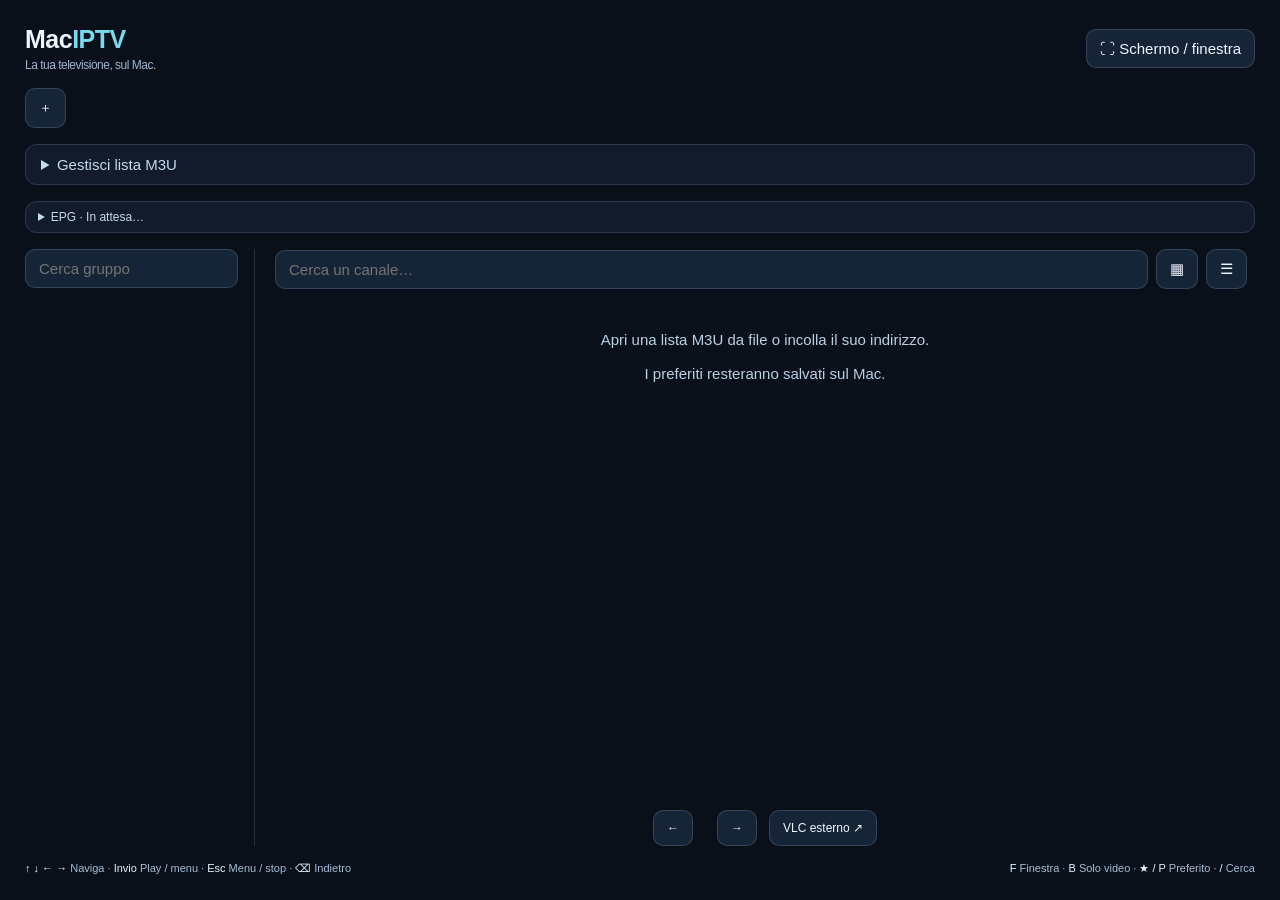
==== commit 916a0715: "Refine video gestures, Escape behavior and compact EPG channel rows" ====
--- a/Resources/index.html
+++ b/Resources/index.html
@@ -1,20 +1,24 @@
 <!doctype html>
 <html lang="it"><head><meta charset="utf-8"><meta name="viewport" content="width=device-width,initial-scale=1"><meta http-equiv="Content-Security-Policy" content="default-src 'none'; script-src 'unsafe-inline'; style-src 'unsafe-inline'; img-src https: http: data:; connect-src 'none'"><title>MacIPTV</title>
 <style>
-:root{color-scheme:dark;font:15px -apple-system,BlinkMacSystemFont,sans-serif;color:#eff5ff}*{box-sizing:border-box}html,body{margin:0;height:100%;background:transparent}body{padding:25px;background:#0a101bee;display:flex;flex-direction:column;gap:16px;overflow:hidden}body.playing{background:#09101cb8}button,input,select{font:inherit;color:inherit;border:1px solid #728bad50;border-radius:10px;background:#1c2d43b8;padding:10px 13px}button{cursor:pointer}button:hover{background:#325377}button:focus-visible,input:focus-visible,select:focus-visible,summary:focus-visible,a:focus-visible{outline:3px solid #8bddff;outline-offset:2px}button[aria-pressed=true]{background:#24648a}button:disabled{opacity:.4;cursor:default}header{display:flex;align-items:center;gap:12px}h1{font-size:25px;letter-spacing:-.5px;margin:0}h1 small{font-weight:400;font-size:12px;display:block;color:#a1b4ce;margin-top:4px}.brand{flex:1}.accent{color:#7ad9ec}.tools{display:flex;gap:7px;flex-wrap:wrap}details{border:1px solid #6c8dab44;border-radius:12px;padding:11px 15px;background:#17243799}summary{cursor:pointer;color:#c4daed}.row{display:flex;gap:8px;align-items:center;flex-wrap:wrap;margin-top:12px}.row input{min-width:100px;flex:1}.muted{color:#abc0d8;font-size:12px}.transport{display:flex;align-items:center;gap:10px;padding:12px 16px;border:1px solid #77baca50;border-radius:12px;background:#183b4c99}.now{flex:1;min-width:80px}.now strong{display:block;white-space:nowrap;overflow:hidden;text-overflow:ellipsis}.now small{display:block;color:#9fc3d4;margin-top:4px}.transport input{width:90px;padding:0}.workspace{display:grid;grid-template-columns:230px minmax(0,1fr);gap:20px;min-height:0;flex:1}aside{display:flex;flex-direction:column;min-height:0;border-right:1px solid #92b0cd33;padding-right:16px}input[type=search]{width:100%}#groups{overflow:auto;display:flex;flex-direction:column;gap:5px;margin-top:10px;padding:4px}#groups button{display:flex;justify-content:space-between;text-align:left;gap:8px;background:transparent;border-color:transparent;padding:12px}#groups button.selected{background:#255270bd;border-color:#72bee6}#groups small{color:#a4c5dd}.content{min-width:0;min-height:0;display:flex;flex-direction:column;gap:12px}.toolbar{display:flex;gap:8px;align-items:center}.toolbar input{flex:1;min-width:50px}#cards{overflow:auto;display:grid;grid-template-columns:repeat(auto-fill,minmax(215px,1fr));gap:10px;align-content:start;min-height:0;padding:4px;flex:1}.channel{position:relative;border-radius:12px;border:1px solid #7694b044;background:#16263ac9;min-width:0;display:grid;grid-template-columns:38px minmax(0,1fr);align-items:center;padding:5px}.channel.now-playing{border-color:#6cdbb7}.star{border:0;background:transparent;color:#f2cc78;padding:8px 5px;font-size:24px}.play{display:flex;align-items:center;gap:11px;text-align:left;border:0;background:transparent;padding:12px 5px;min-width:0;min-height:77px;width:100%}.logo{display:grid;place-items:center;border-radius:10px;width:42px;height:42px;flex:0 0 42px;background:#dfeff2;color:#235071;font-weight:700;overflow:hidden}.logo img{width:100%;height:100%;object-fit:contain}.title{font-weight:600;overflow-wrap:anywhere}.sub{display:block;font-size:11px;color:#a7bed4;margin-top:5px}.link{display:none;overflow:auto;white-space:nowrap;font-size:11px;padding:5px;color:#9ebbd5}.link a{color:inherit}#cards.list{grid-template-columns:minmax(0,1fr)}#cards.list .channel{grid-template-columns:38px minmax(180px,1fr) minmax(60px,1fr)}#cards.list .link{display:block}#cards.list .play{min-height:55px}.pager{display:flex;justify-content:center;align-items:center;gap:12px;font-size:12px}footer{font-size:11px;color:#a3bdd4;display:flex;justify-content:space-between;gap:10px}kbd{color:#e4f4ff;font-family:inherit}#error{background:#6d2d3bef;border:1px solid #eb8d97;padding:12px;border-radius:10px;display:flex;align-items:center;gap:12px}#error span{flex:1}#error[hidden]{display:none}#empty{color:#bad1e4;padding:30px;text-align:center}#empty[hidden]{display:none}.primary{background:#236585}.spacer{flex:1}::-webkit-scrollbar{width:7px;height:6px}::-webkit-scrollbar-thumb{background:#708fa677;border-radius:8px}
-@media(max-width:850px){body{padding:14px;gap:10px}.workspace{grid-template-columns:180px minmax(0,1fr);gap:10px}header{flex-wrap:wrap}h1{font-size:20px}.tools button{padding:8px}.transport{flex-wrap:wrap}.transport .now{flex-basis:50%}footer .extra{display:none}#cards.list .channel{grid-template-columns:35px minmax(0,1fr)}#cards.list .link{grid-column:2}}
+:root{color-scheme:dark;font:15px -apple-system,BlinkMacSystemFont,sans-serif;color:#eff5ff}*{box-sizing:border-box}html,body{margin:0;height:100%;background:transparent}body{padding:25px;background:#0a101bee;display:flex;flex-direction:column;gap:16px;overflow:hidden}body.playing{background:#09101cb8}button,input,select{font:inherit;color:inherit;border:1px solid #728bad50;border-radius:10px;background:#1c2d43b8;padding:10px 13px}button{cursor:pointer}button:hover{background:#325377}button:focus-visible,input:focus-visible,select:focus-visible,summary:focus-visible,a:focus-visible{outline:3px solid #8bddff;outline-offset:2px}button[aria-pressed=true]{background:#24648a}button:disabled{opacity:.4;cursor:default}header{display:flex;align-items:center;gap:12px}h1{font-size:25px;letter-spacing:-.5px;margin:0}h1 small{font-weight:400;font-size:12px;display:block;color:#a1b4ce;margin-top:4px}.brand{flex:1}.accent{color:#7ad9ec}.tools{display:flex;gap:7px;flex-wrap:wrap}details{border:1px solid #6c8dab44;border-radius:12px;padding:11px 15px;background:#17243799}summary{cursor:pointer;color:#c4daed}.row{display:flex;gap:8px;align-items:center;flex-wrap:wrap;margin-top:12px}.row input{min-width:100px;flex:1}.muted{color:#abc0d8;font-size:12px}.transport{display:flex;align-items:center;gap:10px;padding:12px 16px;border:1px solid #77baca50;border-radius:12px;background:#183b4c99}.now{flex:1;min-width:80px}.now strong{display:block;white-space:nowrap;overflow:hidden;text-overflow:ellipsis}.now small{display:block;color:#9fc3d4;margin-top:4px}.transport input{width:90px;padding:0}.workspace{display:grid;grid-template-columns:230px minmax(0,1fr);gap:20px;min-height:0;flex:1}aside{display:flex;flex-direction:column;min-height:0;border-right:1px solid #92b0cd33;padding-right:16px}input[type=search]{width:100%}#groups{overflow:auto;display:flex;flex-direction:column;gap:5px;margin-top:10px;padding:4px}#groups button{display:flex;justify-content:space-between;text-align:left;gap:8px;background:transparent;border-color:transparent;padding:12px}#groups button.selected{background:#255270bd;border-color:#72bee6}#groups small{color:#a4c5dd}.content{min-width:0;min-height:0;display:flex;flex-direction:column;gap:12px}.toolbar{display:flex;gap:8px;align-items:center}.toolbar input{flex:1;min-width:50px}#cards{overflow:auto;display:grid;grid-template-columns:repeat(auto-fill,minmax(215px,1fr));gap:10px;align-content:start;min-height:0;padding:4px;flex:1}.channel{position:relative;border-radius:12px;border:1px solid #7694b044;background:#16263ac9;min-width:0;display:grid;grid-template-columns:38px minmax(0,1fr);align-items:center;padding:5px}.channel.now-playing{border-color:#6cdbb7}.star{border:0;background:transparent;color:#f2cc78;padding:8px 5px;font-size:24px}.play{display:flex;align-items:center;gap:11px;text-align:left;border:0;background:transparent;padding:12px 5px;min-width:0;min-height:77px;width:100%}.logo{display:grid;place-items:center;border-radius:10px;width:42px;height:42px;flex:0 0 42px;background:#dfeff2;color:#235071;font-weight:700;overflow:hidden}.logo img{width:100%;height:100%;object-fit:contain}.title{font-weight:600;overflow-wrap:anywhere}.sub{display:block;font-size:11px;color:#a7bed4;margin-top:5px}#cards.list{grid-template-columns:minmax(0,1fr);gap:5px}#cards.list .channel{grid-template-columns:32px minmax(0,1fr) minmax(0,1fr);padding:3px 7px}#cards.list .play{min-height:48px;padding:4px;gap:8px}#cards.list .logo{width:32px;height:32px;flex-basis:32px}#cards.list .channel-text{min-width:0}#cards.list .title{font-size:12px;white-space:nowrap;overflow:hidden;text-overflow:ellipsis}#cards.list .sub{margin-top:2px;font-size:10px;white-space:nowrap;overflow:hidden;text-overflow:ellipsis}.pager{display:flex;justify-content:center;align-items:center;gap:12px;font-size:12px}footer{font-size:11px;color:#a3bdd4;display:flex;justify-content:space-between;gap:10px}kbd{color:#e4f4ff;font-family:inherit}#error{background:#6d2d3bef;border:1px solid #eb8d97;padding:12px;border-radius:10px;display:flex;align-items:center;gap:12px}#error span{flex:1}#error[hidden]{display:none}#empty{color:#bad1e4;padding:30px;text-align:center}#empty[hidden]{display:none}.primary{background:#236585}.spacer{flex:1}::-webkit-scrollbar{width:7px;height:6px}::-webkit-scrollbar-thumb{background:#708fa677;border-radius:8px}
+@media(max-width:850px){body{padding:14px;gap:10px}.workspace{grid-template-columns:180px minmax(0,1fr);gap:10px}header{flex-wrap:wrap}h1{font-size:20px}.tools button{padding:8px}.transport{flex-wrap:wrap}.transport .now{flex-basis:50%}footer .extra{display:none}}
 @media(max-width:550px){body{padding:9px}.workspace{grid-template-columns:120px minmax(0,1fr)}aside{padding-right:5px}#groups button{padding:8px 4px;font-size:12px}.tools{gap:3px}.tools button{font-size:11px;padding:7px}.transport{font-size:11px;padding:7px}.transport button{font-size:11px;padding:7px}.toolbar{flex-wrap:wrap}.toolbar input{flex-basis:100%}#cards{grid-template-columns:minmax(0,1fr)}.logo{display:none}.play{min-height:45px}footer{font-size:10px}.buffer-label{display:none}}
 
-body.playing #settings,body.playing #addPlaylist{display:none!important}#playlistBar{display:flex;align-items:center;gap:10px;font-size:13px}#playlistSelect{max-width:60%;min-width:120px}#playlistName{color:#a9c6da}dialog{background:#122336;color:#eff6ff;border:1px solid #527591;border-radius:14px;max-width:520px;width:90%;padding:24px}dialog::backdrop{background:#0008}dialog label{display:block;margin:12px 0}dialog input{display:block;width:100%;margin-top:5px}.guide-now{display:block;font-size:11px;color:#c5e0e9;margin-top:7px}.guide-now progress{display:block;width:100%;height:3px;accent-color:#70d7de;margin-top:5px}.guide-now time{color:#8eb3c9;font-size:10px}.title{display:block}
+body.playing #settings,body.playing #addPlaylist{display:none!important}#playlistBar{display:flex;align-items:center;gap:10px;font-size:13px}#playlistSelect{max-width:60%;min-width:120px}#playlistName{color:#a9c6da}dialog{background:#122336;color:#eff6ff;border:1px solid #527591;border-radius:14px;max-width:520px;width:90%;padding:24px}dialog::backdrop{background:#0008}dialog label{display:block;margin:12px 0}dialog input{display:block;width:100%;margin-top:5px}.guide-now{display:block;font-size:11px;color:#c5e0e9;margin-top:7px}.guide-now progress{display:block;width:100%;height:3px;accent-color:#70d7de;margin-top:5px}.guide-now time{display:block;color:#8eb3c9;font-size:10px}.title{display:block}
 #epgPanel{padding:8px 12px}#epgPanel summary{font-size:12px;overflow-wrap:anywhere}#epgPanel p{margin:7px 0;overflow-wrap:anywhere}#epgPanel[open]{max-height:28vh;overflow:auto}
+.transport[hidden]{display:none}.guide-now:empty{display:none}
+#cards.list .guide-now{margin:0 0 0 10px;min-width:0;font-size:11px}
+#cards.list .guide-now>span{display:block;white-space:nowrap;overflow:hidden;text-overflow:ellipsis}
+#cards.list .guide-now progress{margin-top:3px}#cards.list .star{padding:4px;font-size:21px}
 </style></head><body>
 <header><div class="brand"><h1>Mac<span class="accent">IPTV</span><small>La tua televisione, sul Mac.</small></h1></div><div class="tools"><button id="return" onclick="send('hide')" hidden>↩ Torna al video</button><button onclick="send('full')" title="F — Schermo intero / finestra">⛶ Schermo / finestra</button></div></header>
 <div id="playlistBar"><select id="playlistSelect" aria-label="Lista IPTV" onchange="saveBrowse();send('selectPlaylist',{id:this.value})" hidden></select><button id="addPlaylist" onclick="editList(true)" title="Aggiungi lista">＋</button><span id="playlistName"></span></div><details id="settings"><summary>Gestisci lista M3U</summary><div class="row"><input id="source" type="url" placeholder="https://…/playlist.m3u" aria-label="URL della lista"><button class="primary" onclick="send('import',{url:$('source').value})">Scarica</button><button onclick="send('refresh')">Aggiorna</button></div><div class="row"><button onclick="send('open')">Apri file M3U…</button><button onclick="send('export')">Esporta lista…</button><button onclick="editList(false)">Modifica…</button><button onclick="send('removePlaylist')">Rimuovi…</button><span class="muted" id="info">Nessuna lista caricata</span></div></details>
 <details id="epgPanel"><summary id="epgStatus" role="status" aria-live="polite">EPG · In attesa…</summary><p id="epgDetail" class="muted"></p><p id="epgHint" class="muted"></p><p id="epgExamples" class="muted"></p><button id="epgRefresh" onclick="send('refreshEPG')">Riprova EPG</button></details>
 <div id="error" role="alert" hidden><span></span><button onclick="$ ('error').hidden=true">Chiudi</button></div>
-<div class="transport"><div class="now"><strong id="now">Nessun canale in riproduzione</strong><small id="status">Carica una lista M3U per iniziare</small></div><button onclick="send('pause')" title="Spazio">Ⅱ</button><button onclick="send('stop')">■ Stop</button><button onclick="stepChannel(-1)">CH−</button><button onclick="stepChannel(1)">CH+</button><button id="mute" onclick="send('mute')">Audio</button><input id="volume" type="range" min="0" max="100" value="70" aria-label="Volume" oninput="send('volume',{value:Number(this.value)})"><label class="buffer-label">Buffer <select aria-label="Buffer" onchange="send('buffer',{value:Number(this.value)})"><option value="1">1 s</option><option value="3" selected>3 s</option><option value="6">6 s</option><option value="10">10 s</option></select></label></div>
+<div class="transport" id="transport" hidden><div class="now"><strong id="now">Nessun canale in riproduzione</strong><small id="status">Carica una lista M3U per iniziare</small></div><button onclick="send('pause')" title="Spazio">Ⅱ</button><button onclick="send('stop')">■ Stop</button><button onclick="stepChannel(-1)">CH−</button><button onclick="stepChannel(1)">CH+</button><button id="mute" onclick="send('mute')">Audio</button><input id="volume" type="range" min="0" max="100" value="70" aria-label="Volume" oninput="send('volume',{value:Number(this.value)})"><label class="buffer-label">Buffer <select aria-label="Buffer" onchange="send('buffer',{value:Number(this.value)})"><option value="1">1 s</option><option value="3" selected>3 s</option><option value="6">6 s</option><option value="10">10 s</option></select></label></div>
 <div class="workspace"><aside><input id="groupSearch" type="search" placeholder="Cerca gruppo" aria-label="Cerca gruppo"><nav id="groups" aria-label="Gruppi"></nav></aside><main class="content"><div class="toolbar"><input id="search" type="search" placeholder="Cerca un canale…" aria-label="Cerca canale"><button id="gridMode" onclick="setMode('grid')" aria-label="Vista griglia">▦</button><button id="listMode" onclick="setMode('list')" aria-label="Vista elenco">☰</button><span id="count" class="muted"></span></div><div id="empty">Apri una lista M3U da file o incolla il suo indirizzo.<br><br>I preferiti resteranno salvati sul Mac.</div><div id="cards"></div><div class="pager"><button id="prev" onclick="changePage(-1)">←</button><span id="page"></span><button id="next" onclick="changePage(1)">→</button><button onclick="externalSelected()" title="Apri il canale selezionato nell’app VLC esterna">VLC esterno ↗</button></div></main></div>
-<footer><span><kbd>↑ ↓ ← →</kbd> Naviga · <kbd>Invio</kbd> Play / menu · <kbd>Esc / ⌫</kbd> Indietro</span><span class="extra"><kbd>F</kbd> Finestra · <kbd>B</kbd> Solo video · <kbd>★ / P</kbd> Preferito · <kbd>/</kbd> Cerca</span></footer>
+<footer><span><kbd>↑ ↓ ← →</kbd> Naviga · <kbd>Invio</kbd> Play / menu · <kbd>Esc</kbd> Menu / stop · <kbd>⌫</kbd> Indietro</span><span class="extra"><kbd>F</kbd> Finestra · <kbd>B</kbd> Solo video · <kbd>★ / P</kbd> Preferito · <kbd>/</kbd> Cerca</span></footer>
 <dialog id="playlistEditor"><form method="dialog" onsubmit="event.preventDefault();commitList()"><h2 id="editorTitle">Lista IPTV</h2><label>Nome<input id="editName" required maxlength="100"></label><label>URL M3U <small>(vuoto per scegliere un file)</small><input id="editSource" type="url"></label><label>URL XMLTV opzionale<input id="editGuide" type="url" placeholder="Automatico dalla playlist, se presente"></label><p class="muted">La guida si aggiorna in background. Nessun account aggiuntivo richiesto.</p><div class="row"><button type="button" onclick="$ ('playlistEditor').close()">Annulla</button><button type="submit">Salva / carica</button></div></form></dialog>
 <script>
 'use strict';
@@ -25,20 +29,20 @@
 function send(action,values={}){window.webkit?.messageHandlers.native.postMessage({action,...values})}
 function receiveCatalog(data){restoring=true;guideData={};channels=data.channels;favorites=new Set(data.favorites);$('source').value=data.source;page=0;group='@all';$('settings').open=channels.length===0;$('info').textContent=channels.length+' canali · '+new Set(channels.map(c=>c.group)).size+' gruppi';const b=data.browse;if(b){group=b.group||'@all';$('search').value=b.search||'';$('groupSearch').value=b.groupSearch||'';page=b.page||0;selected=b.selected||'';lastFocus=selected?'play-'+selected:'';mode=b.mode||mode;}drawGroups();filter(false);restoring=false;}
 function receiveFavorites(data){favorites=new Set(data);drawGroups();filter(false);}
-function receiveState(s){current=s.current;active=s.active;document.body.classList.toggle('playing',s.active);$('return').hidden=!s.active;$('now').textContent=s.name;$('status').textContent=s.status;if(document.activeElement!==$('volume'))$('volume').value=s.volume;$('mute').textContent=s.muted?'Muto':'Audio';$('mute').setAttribute('aria-pressed',String(s.muted));window.isFloating=s.floating;$('playlistName').textContent=(lists.find(x=>x.id===activeList)?.name||'')+(s.active?'':'');document.querySelectorAll('.channel').forEach(n=>n.classList.toggle('now-playing',n.dataset.id===current));}
+function receiveState(s){current=s.current;active=s.active;document.body.classList.toggle('playing',s.active);$('return').hidden=!s.active;$('transport').hidden=!s.active;$('now').textContent=s.name;$('status').textContent=s.status;if(document.activeElement!==$('volume'))$('volume').value=s.volume;$('mute').textContent=s.muted?'Muto':'Audio';$('mute').setAttribute('aria-pressed',String(s.muted));window.isFloating=s.floating;$('playlistName').textContent=(lists.find(x=>x.id===activeList)?.name||'')+(s.active?'':'');document.querySelectorAll('.channel').forEach(n=>n.classList.toggle('now-playing',n.dataset.id===current));}
 function showError(s){$('error').hidden=false;$('error').querySelector('span').textContent=s.message;$('status').textContent=s.message;}
 function drawGroups(){const counts=new Map();channels.forEach(c=>counts.set(c.group,(counts.get(c.group)||0)+1));const entries=[['@fav','★ Preferiti',channels.filter(c=>favorites.has(c.id)).length],['@all','Tutti i gruppi',channels.length],...Array.from(counts,([name,count])=>['g:'+name,name,count])];const q=$('groupSearch').value.toLocaleLowerCase();$('groups').replaceChildren();for(const [id,name,count] of entries){if(id.startsWith('g:')&&!name.toLocaleLowerCase().includes(q))continue;const b=document.createElement('button');b.dataset.group=id;b.id='group-'+encodeURIComponent(id);b.classList.toggle('selected',group===id);b.setAttribute('aria-pressed',String(group===id));const label=document.createElement('span');label.textContent=name;const n=document.createElement('small');n.textContent=count;b.append(label,n);b.onclick=()=>{group=id;page=0;drawGroups();filter();$(b.id)?.focus()};$('groups').append(b);}}
 function filter(reset=true){if(reset)page=0;const q=$('search').value.toLocaleLowerCase();filtered=channels.filter(c=>(group==='@all'||(group==='@fav'?favorites.has(c.id):'g:'+c.group===group))&&(c.name+' '+c.group).toLocaleLowerCase().includes(q));page=Math.max(0,Math.min(page,Math.ceil(filtered.length/pageSize)-1));drawCards();}
 function drawCards(){const focusID=document.activeElement?.id;$('cards').replaceChildren();$('cards').classList.toggle('list',mode==='list');$('gridMode').setAttribute('aria-pressed',String(mode==='grid'));$('listMode').setAttribute('aria-pressed',String(mode==='list'));for(const c of filtered.slice(page*pageSize,(page+1)*pageSize)){const row=document.createElement('div');row.className='channel';row.dataset.id=c.id;row.classList.toggle('now-playing',c.id===current);const star=document.createElement('button');star.className='star';star.id='fav-'+c.id;star.textContent=favorites.has(c.id)?'★':'☆';star.setAttribute('aria-label',(favorites.has(c.id)?'Rimuovi dai preferiti: ':'Aggiungi ai preferiti: ')+c.name);star.setAttribute('aria-pressed',String(favorites.has(c.id)));star.onclick=()=>send('favorite',{id:c.id});const play=document.createElement('button');play.className='play';play.id='play-'+c.id;play.dataset.id=c.id;play.onclick=()=>{selected=c.id;lastFocus=play.id;send(active&&current===c.id?'hide':'play',{id:c.id})};play.onfocus=()=>{selected=c.id;lastFocus=play.id;saveBrowse()};const logo=document.createElement('span');logo.className='logo';logo.textContent=c.name.slice(0,2).toLocaleUpperCase();if(/^https?:/.test(c.logo)){const img=new Image();img.loading='lazy';img.referrerPolicy='no-referrer';img.alt='';img.src=c.logo;img.onload=()=>{logo.textContent='';logo.append(img)};img.onerror=()=>img.remove();logo.append(img);}
-const text=document.createElement('span');const title=document.createElement('span');title.className='title';title.textContent=c.name;const sub=document.createElement('span');sub.className='sub';sub.textContent=c.group;const guide=document.createElement('span');guide.className='guide-now';guide.dataset.channel=c.id;text.append(title,sub,guide);play.append(logo,text);const link=document.createElement('div');link.className='link';link.tabIndex=0;link.textContent=c.url;link.title='Link del canale: seleziona e copia';row.append(star,play,link);$('cards').append(row);}$('empty').hidden=filtered.length>0;$('empty').textContent=channels.length?(group==='@fav'?'Nessun preferito corrisponde alla ricerca. Aggiungi canali con ☆.':'Nessun canale corrisponde ai filtri.'):'Apri una lista M3U da file o incolla il suo indirizzo in “Gestisci lista M3U”.';$('count').textContent=filtered.length+' canali';$('page').textContent=(page+1)+' / '+Math.max(1,Math.ceil(filtered.length/pageSize));$('prev').disabled=page===0;$('next').disabled=(page+1)*pageSize>=filtered.length;if(focusID)$(focusID)?.focus();drawEPG();saveBrowse();}
+const text=document.createElement('span');const title=document.createElement('span');title.className='title';title.textContent=c.name;const sub=document.createElement('span');sub.className='sub';sub.textContent=c.group;const guide=document.createElement('span');guide.className='guide-now';guide.dataset.channel=c.id;text.className='channel-text';text.append(title,sub);if(mode!=='list')text.append(guide);play.append(logo,text);row.append(star,play);if(mode==='list')row.append(guide);$('cards').append(row);}$('empty').hidden=filtered.length>0;$('empty').textContent=channels.length?(group==='@fav'?'Nessun preferito corrisponde alla ricerca. Aggiungi canali con ☆.':'Nessun canale corrisponde ai filtri.'):'Apri una lista M3U da file o incolla il suo indirizzo in “Gestisci lista M3U”.';$('count').textContent=filtered.length+' canali';$('page').textContent=(page+1)+' / '+Math.max(1,Math.ceil(filtered.length/pageSize));$('prev').disabled=page===0;$('next').disabled=(page+1)*pageSize>=filtered.length;if(focusID)$(focusID)?.focus();drawEPG();saveBrowse();}
 function changePage(delta,focus=false){page=Math.max(0,Math.min(page+delta,Math.ceil(filtered.length/pageSize)-1));drawCards();$('cards').scrollTop=0;if(focus)document.querySelector('.play')?.focus();}
 function setMode(value){mode=value;try{localStorage.setItem('viewMode',mode)}catch(e){}drawCards();}
 function stepChannel(delta){if(!filtered.length)return;let i=filtered.findIndex(c=>c.id===current);if(i<0)i=delta>0?-1:0;const c=filtered[(i+delta+filtered.length)%filtered.length];selected=c.id;lastFocus='play-'+c.id;page=Math.floor(filtered.indexOf(c)/pageSize);drawCards();send('play',{id:c.id});}
 function externalSelected(){const id=selected||filtered[0]?.id;if(id)send('external',{id});}
 function restoreFocus(){setTimeout(()=>{const node=$(lastFocus)||document.querySelector('.play')||document.querySelector('#groups .selected')||$('search');node?.focus();node?.scrollIntoView({block:'nearest'});},40);}
 $('search').oninput=()=>filter();$('groupSearch').oninput=drawGroups;
-function back(){if(window.isFloating){send('escape');return}const el=document.activeElement;if(el.matches('input')){el.blur();restoreFocus();return}if(el.closest('#cards')){document.querySelector('#groups .selected')?.focus();return}if(active){send('hide');return}if(group!=='@all'){group='@all';drawGroups();filter();document.querySelector('#groups .selected')?.focus();}}
-document.addEventListener('keydown',e=>{const el=document.activeElement,editing=el.matches('input,select,textarea');if(e.metaKey||e.ctrlKey||e.altKey)return;if(e.key==='Escape'){e.preventDefault();back();return}if(editing)return;if(e.key==='Backspace'){e.preventDefault();back();return}const key=e.key.toLowerCase();if(['f','b','i','m','s',' ','/','p'].includes(key)){e.preventDefault();if(key==='/')$('search').focus();else if(key==='p'){const id=el.closest('.channel')?.dataset.id||selected;if(id)send('favorite',{id})}else send({f:'full',b:'border',i:'info',m:'mute',s:'stop',' ':'pause'}[key]);return}
+function back(){if(window.isFloating){send('back');return}const el=document.activeElement;if(el.matches('input')){el.blur();restoreFocus();return}if(el.closest('#cards')){document.querySelector('#groups .selected')?.focus();return}if(active){send('hide');return}if(group!=='@all'){group='@all';drawGroups();filter();document.querySelector('#groups .selected')?.focus();}}
+document.addEventListener('keydown',e=>{const el=document.activeElement,editing=el.matches('input,select,textarea');if(e.metaKey||e.ctrlKey||e.altKey)return;if(e.key==='Escape'){if($('playlistEditor').open)return;e.preventDefault();if(active)send('escape');else back();return}if(editing)return;if(e.key==='Backspace'){e.preventDefault();back();return}const key=e.key.toLowerCase();if(['f','b','i','m','s',' ','/','p'].includes(key)){e.preventDefault();if(key==='/')$('search').focus();else if(key==='p'){const id=el.closest('.channel')?.dataset.id||selected;if(id)send('favorite',{id})}else send({f:'full',b:'border',i:'info',m:'mute',s:'stop',' ':'pause'}[key]);return}
 if(!e.key.startsWith('Arrow'))return;e.preventDefault();if(el.closest('#groups')){const items=[...document.querySelectorAll('#groups button')],i=items.indexOf(el);if(e.key==='ArrowRight'){document.querySelector('.play')?.focus();return}const delta=e.key==='ArrowUp'?-1:e.key==='ArrowDown'?1:0;items[Math.max(0,Math.min(items.length-1,i+delta))]?.focus();return}
 if(el.closest('#cards')){const items=[...document.querySelectorAll('.play')],p=el.closest('.channel').querySelector('.play'),i=items.indexOf(p);const columns=mode==='list'?1:Math.max(1,getComputedStyle($('cards')).gridTemplateColumns.split(' ').length);if(e.key==='ArrowLeft'&&i%columns===0){document.querySelector('#groups .selected')?.focus();return}const delta={ArrowLeft:-1,ArrowRight:1,ArrowUp:-columns,ArrowDown:columns}[e.key];const next=i+delta;if(next>=items.length&&$('next').disabled===false){changePage(1,true);return}if(next<0&&page>0){changePage(-1,true);return}items[Math.max(0,Math.min(items.length-1,next))]?.focus();return}
 const controls=[...document.querySelectorAll('button,input,select,summary')].filter(n=>n.getClientRects().length&&!n.disabled);const i=controls.indexOf(el);const delta=['ArrowUp','ArrowLeft'].includes(e.key)?-1:1;controls[Math.max(0,Math.min(controls.length-1,i+delta))]?.focus();});
@@ -47,7 +51,7 @@
 function editList(add){const item=add?null:lists.find(x=>x.id===activeList);editingID=item?.id||'';$('editorTitle').textContent=add?'Aggiungi lista':'Modifica lista';$('editName').value=item?.name||'';$('editSource').value=item?.source||'';$('editGuide').value=item?.epg||'';$('playlistEditor').showModal();$('editName').focus();}
 function commitList(){send('savePlaylist',{id:editingID,name:$('editName').value,source:$('editSource').value,epg:$('editGuide').value});$('playlistEditor').close();}
 function saveBrowse(){if(!restoring)send('browse',{group,search:$('search').value,groupSearch:$('groupSearch').value,page,selected,mode});}
-function receiveEPG(d){guideData=d.programmes||{};drawEPG();const x=d.diagnostics||{},counts=x.fetched?' · '+x.matched+'/'+x.total+' canali associati · '+x.current+' in onda':'';$('epgStatus').textContent='EPG · '+d.status+counts;$('epgRefresh').disabled=!!d.busy||!x.sourceCount;$('epgRefresh').textContent=d.busy?'Aggiornamento in corso…':'Riprova EPG';$('epgDetail').textContent=x.total!==undefined?x.source+' · '+x.sourceCount+' fonti · '+x.withID+'/'+x.total+' canali con tvg-id'+(x.fetched?' · Guida: '+x.guideChannels+' canali, '+x.programmes+' programmi nella finestra temporale · '+x.upcoming+' canali con programmi successivi · Caricata '+new Date(x.fetched*1000).toLocaleString('it-IT'):''):'';$('epgHint').textContent=x.hint||'';$('epgExamples').textContent=x.fetched&&x.matched<x.total?'Esempi non associati: '+(x.unmatchedExamples||[]).join(' · ')+' — Esempi ID nella guida: '+(x.guideExamples||[]).join(', '):'';}
-function drawEPG(){const clock=n=>new Date(n*1000).toLocaleTimeString('it-IT',{hour:'2-digit',minute:'2-digit'});document.querySelectorAll('.guide-now').forEach(el=>{el.replaceChildren();const p=guideData[el.dataset.channel]?.now;if(!p)return;const title=document.createElement('span');title.textContent=p.title;el.append(title);const time=document.createElement('time');time.textContent=clock(p.start)+(p.end?' — '+clock(p.end):'');el.append(document.createElement('br'),time);if(p.end){const bar=document.createElement('progress');bar.max=1;bar.value=Math.max(0,Math.min(1,(Date.now()/1000-p.start)/(p.end-p.start)));bar.setAttribute('aria-label','Avanzamento '+p.title);el.append(bar)}});}
+function receiveEPG(d){guideData=d.programmes||{};drawEPG();const x=d.diagnostics||{},counts=x.fetched?' · '+x.matched+'/'+x.total+' canali associati · '+x.current+' in onda':'';$('epgStatus').textContent='EPG · '+d.status+counts;$('epgRefresh').disabled=!!d.busy||!x.sourceCount;$('epgRefresh').textContent=d.busy?'Aggiornamento in corso…':'Riprova EPG';$('epgDetail').textContent=x.total!==undefined?x.source+' · '+x.sourceCount+' fonti · '+x.withID+'/'+x.total+' canali con tvg-id'+(x.fetched?' · Guida: '+x.guideChannels+' canali, '+x.programmes+' programmi nella finestra temporale · '+x.upcoming+' canali con programmi successivi · Associazioni: '+(x.exactID||0)+' ID esatti, '+(x.normalizedID||0)+' ID normalizzati, '+(x.name||0)+' per nome · '+(x.ambiguous||0)+' ambigui, '+(x.missing||0)+' senza corrispondenza · Caricata '+new Date(x.fetched*1000).toLocaleString('it-IT'):''):'';$('epgHint').textContent=x.hint||'';$('epgExamples').textContent=x.fetched&&x.matched<x.total?'Esempi non associati: '+(x.unmatchedExamples||[]).join(' · ')+' — Esempi ID nella guida: '+(x.guideExamples||[]).join(', '):'';}
+function drawEPG(){const clock=n=>new Date(n*1000).toLocaleTimeString('it-IT',{hour:'2-digit',minute:'2-digit'});document.querySelectorAll('.guide-now').forEach(el=>{el.replaceChildren();const p=guideData[el.dataset.channel]?.now;if(!p){if(mode==='list')el.textContent='Programmazione non disponibile';return;}const title=document.createElement('span');title.textContent=p.title;title.title=p.title;el.append(title);const time=document.createElement('time');time.textContent=clock(p.start)+(p.end?' — '+clock(p.end):'');el.append(time);if(p.end){const bar=document.createElement('progress');bar.max=1;bar.value=Math.max(0,Math.min(1,(Date.now()/1000-p.start)/(p.end-p.start)));bar.setAttribute('aria-label','Avanzamento '+p.title);el.append(bar)}});}
 setInterval(drawEPG,30000);
 </script></body></html>
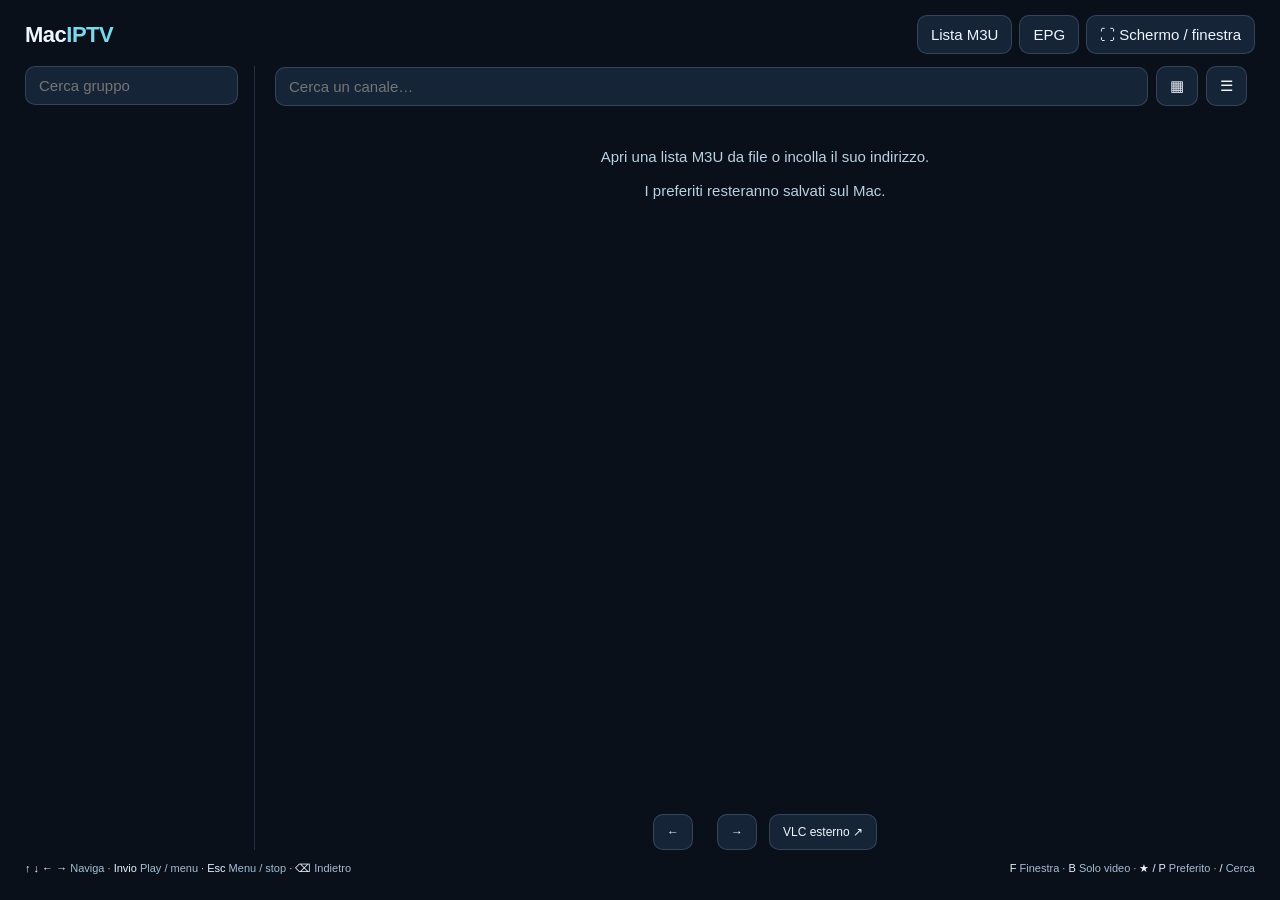
==== commit 65841255: "Move playlist and EPG settings into modals and controls into hover-held info" ====
--- a/Resources/index.html
+++ b/Resources/index.html
@@ -5,18 +5,17 @@
 @media(max-width:850px){body{padding:14px;gap:10px}.workspace{grid-template-columns:180px minmax(0,1fr);gap:10px}header{flex-wrap:wrap}h1{font-size:20px}.tools button{padding:8px}.transport{flex-wrap:wrap}.transport .now{flex-basis:50%}footer .extra{display:none}}
 @media(max-width:550px){body{padding:9px}.workspace{grid-template-columns:120px minmax(0,1fr)}aside{padding-right:5px}#groups button{padding:8px 4px;font-size:12px}.tools{gap:3px}.tools button{font-size:11px;padding:7px}.transport{font-size:11px;padding:7px}.transport button{font-size:11px;padding:7px}.toolbar{flex-wrap:wrap}.toolbar input{flex-basis:100%}#cards{grid-template-columns:minmax(0,1fr)}.logo{display:none}.play{min-height:45px}footer{font-size:10px}.buffer-label{display:none}}
 
-body.playing #settings,body.playing #addPlaylist{display:none!important}#playlistBar{display:flex;align-items:center;gap:10px;font-size:13px}#playlistSelect{max-width:60%;min-width:120px}#playlistName{color:#a9c6da}dialog{background:#122336;color:#eff6ff;border:1px solid #527591;border-radius:14px;max-width:520px;width:90%;padding:24px}dialog::backdrop{background:#0008}dialog label{display:block;margin:12px 0}dialog input{display:block;width:100%;margin-top:5px}.guide-now{display:block;font-size:11px;color:#c5e0e9;margin-top:7px}.guide-now progress{display:block;width:100%;height:3px;accent-color:#70d7de;margin-top:5px}.guide-now time{display:block;color:#8eb3c9;font-size:10px}.title{display:block}
+body.playing #playlistManagement,body.playing #addPlaylist{display:none!important}#playlistBar{display:flex;align-items:center;gap:10px;font-size:13px}#playlistSelect{max-width:60%;min-width:120px}#playlistName{color:#a9c6da}dialog{background:#122336;color:#eff6ff;border:1px solid #527591;border-radius:14px;max-width:520px;width:90%;padding:24px}dialog::backdrop{background:#0008}dialog label{display:block;margin:12px 0}dialog input{display:block;width:100%;margin-top:5px}.guide-now{display:block;font-size:11px;color:#c5e0e9;margin-top:7px}.guide-now progress{display:block;width:100%;height:3px;accent-color:#70d7de;margin-top:5px}.guide-now time{display:block;color:#8eb3c9;font-size:10px}.title{display:block}
 #epgPanel{padding:8px 12px}#epgPanel summary{font-size:12px;overflow-wrap:anywhere}#epgPanel p{margin:7px 0;overflow-wrap:anywhere}#epgPanel[open]{max-height:28vh;overflow:auto}
 .transport[hidden]{display:none}.guide-now:empty{display:none}
 #cards.list .guide-now{margin:0 0 0 10px;min-width:0;font-size:11px}
 #cards.list .guide-now>span{display:block;white-space:nowrap;overflow:hidden;text-overflow:ellipsis}
 #cards.list .guide-now progress{margin-top:3px}#cards.list .star{padding:4px;font-size:21px}
-</style></head><body>
-<header><div class="brand"><h1>Mac<span class="accent">IPTV</span><small>La tua televisione, sul Mac.</small></h1></div><div class="tools"><button id="return" onclick="send('hide')" hidden>↩ Torna al video</button><button onclick="send('full')" title="F — Schermo intero / finestra">⛶ Schermo / finestra</button></div></header>
-<div id="playlistBar"><select id="playlistSelect" aria-label="Lista IPTV" onchange="saveBrowse();send('selectPlaylist',{id:this.value})" hidden></select><button id="addPlaylist" onclick="editList(true)" title="Aggiungi lista">＋</button><span id="playlistName"></span></div><details id="settings"><summary>Gestisci lista M3U</summary><div class="row"><input id="source" type="url" placeholder="https://…/playlist.m3u" aria-label="URL della lista"><button class="primary" onclick="send('import',{url:$('source').value})">Scarica</button><button onclick="send('refresh')">Aggiorna</button></div><div class="row"><button onclick="send('open')">Apri file M3U…</button><button onclick="send('export')">Esporta lista…</button><button onclick="editList(false)">Modifica…</button><button onclick="send('removePlaylist')">Rimuovi…</button><span class="muted" id="info">Nessuna lista caricata</span></div></details>
-<details id="epgPanel"><summary id="epgStatus" role="status" aria-live="polite">EPG · In attesa…</summary><p id="epgDetail" class="muted"></p><p id="epgHint" class="muted"></p><p id="epgExamples" class="muted"></p><button id="epgRefresh" onclick="send('refreshEPG')">Riprova EPG</button></details>
+.modal-head{display:flex;align-items:center;justify-content:space-between;gap:12px}.modal-head h2{margin:0;font-size:19px}dialog{max-height:85vh;overflow:auto}#epgPanel{padding:20px;max-width:660px}#epgPanel[open]{max-height:85vh}#playlistBar{margin-top:15px}.brand small{display:none}body{gap:12px;padding-top:15px}header h1{font-size:22px}</style></head><body>
+<header><div class="brand"><h1>Mac<span class="accent">IPTV</span><small>La tua televisione, sul Mac.</small></h1></div><div class="tools"><button id="return" onclick="send('hide')" hidden>↩ Torna al video</button><button id="listButton" onclick="$('settings').showModal()">Lista M3U</button><button id="epgButton" onclick="$('epgPanel').showModal()">EPG</button><button onclick="send('full')" title="F — Schermo intero / finestra">⛶ Schermo / finestra</button></div></header>
+<dialog id="settings" aria-labelledby="settingsTitle"><div class="modal-head"><h2 id="settingsTitle">Gestisci lista M3U</h2><button onclick="this.closest('dialog').close()" aria-label="Chiudi">✕</button></div><div id="playlistBar"><select id="playlistSelect" aria-label="Lista IPTV" onchange="saveBrowse();send('selectPlaylist',{id:this.value})" hidden></select><button id="addPlaylist" onclick="editList(true)" title="Aggiungi lista">＋</button><span id="playlistName"></span></div><div id="playlistManagement"><div class="row"><input id="source" type="url" placeholder="https://…/playlist.m3u" aria-label="URL della lista"><button class="primary" onclick="send('import',{url:$('source').value})">Scarica</button><button onclick="send('refresh')">Aggiorna</button></div><div class="row"><button onclick="send('open')">Apri file M3U…</button><button onclick="send('export')">Esporta lista…</button><button onclick="editList(false)">Modifica…</button><button onclick="send('removePlaylist')">Rimuovi…</button><span class="muted" id="info">Nessuna lista caricata</span></div></div></dialog>
+<dialog id="epgPanel" aria-labelledby="epgTitle"><div class="modal-head"><h2 id="epgTitle">Guida EPG</h2><button onclick="this.closest('dialog').close()" aria-label="Chiudi">✕</button></div><p id="epgStatus" role="status" aria-live="polite">EPG · In attesa…</p><p id="epgDetail" class="muted"></p><p id="epgHint" class="muted"></p><p id="epgExamples" class="muted"></p><button id="epgRefresh" onclick="send('refreshEPG')">Riprova EPG</button></dialog>
 <div id="error" role="alert" hidden><span></span><button onclick="$ ('error').hidden=true">Chiudi</button></div>
-<div class="transport" id="transport" hidden><div class="now"><strong id="now">Nessun canale in riproduzione</strong><small id="status">Carica una lista M3U per iniziare</small></div><button onclick="send('pause')" title="Spazio">Ⅱ</button><button onclick="send('stop')">■ Stop</button><button onclick="stepChannel(-1)">CH−</button><button onclick="stepChannel(1)">CH+</button><button id="mute" onclick="send('mute')">Audio</button><input id="volume" type="range" min="0" max="100" value="70" aria-label="Volume" oninput="send('volume',{value:Number(this.value)})"><label class="buffer-label">Buffer <select aria-label="Buffer" onchange="send('buffer',{value:Number(this.value)})"><option value="1">1 s</option><option value="3" selected>3 s</option><option value="6">6 s</option><option value="10">10 s</option></select></label></div>
 <div class="workspace"><aside><input id="groupSearch" type="search" placeholder="Cerca gruppo" aria-label="Cerca gruppo"><nav id="groups" aria-label="Gruppi"></nav></aside><main class="content"><div class="toolbar"><input id="search" type="search" placeholder="Cerca un canale…" aria-label="Cerca canale"><button id="gridMode" onclick="setMode('grid')" aria-label="Vista griglia">▦</button><button id="listMode" onclick="setMode('list')" aria-label="Vista elenco">☰</button><span id="count" class="muted"></span></div><div id="empty">Apri una lista M3U da file o incolla il suo indirizzo.<br><br>I preferiti resteranno salvati sul Mac.</div><div id="cards"></div><div class="pager"><button id="prev" onclick="changePage(-1)">←</button><span id="page"></span><button id="next" onclick="changePage(1)">→</button><button onclick="externalSelected()" title="Apri il canale selezionato nell’app VLC esterna">VLC esterno ↗</button></div></main></div>
 <footer><span><kbd>↑ ↓ ← →</kbd> Naviga · <kbd>Invio</kbd> Play / menu · <kbd>Esc</kbd> Menu / stop · <kbd>⌫</kbd> Indietro</span><span class="extra"><kbd>F</kbd> Finestra · <kbd>B</kbd> Solo video · <kbd>★ / P</kbd> Preferito · <kbd>/</kbd> Cerca</span></footer>
 <dialog id="playlistEditor"><form method="dialog" onsubmit="event.preventDefault();commitList()"><h2 id="editorTitle">Lista IPTV</h2><label>Nome<input id="editName" required maxlength="100"></label><label>URL M3U <small>(vuoto per scegliere un file)</small><input id="editSource" type="url"></label><label>URL XMLTV opzionale<input id="editGuide" type="url" placeholder="Automatico dalla playlist, se presente"></label><p class="muted">La guida si aggiorna in background. Nessun account aggiuntivo richiesto.</p><div class="row"><button type="button" onclick="$ ('playlistEditor').close()">Annulla</button><button type="submit">Salva / carica</button></div></form></dialog>
@@ -27,10 +26,11 @@
 let channels=[], favorites=new Set(), filtered=[], group='@all', page=0, current='', mode='grid', selected='', lastFocus='', active=false;
 try{mode=localStorage.getItem('viewMode')||'grid'}catch(e){}
 function send(action,values={}){window.webkit?.messageHandlers.native.postMessage({action,...values})}
-function receiveCatalog(data){restoring=true;guideData={};channels=data.channels;favorites=new Set(data.favorites);$('source').value=data.source;page=0;group='@all';$('settings').open=channels.length===0;$('info').textContent=channels.length+' canali · '+new Set(channels.map(c=>c.group)).size+' gruppi';const b=data.browse;if(b){group=b.group||'@all';$('search').value=b.search||'';$('groupSearch').value=b.groupSearch||'';page=b.page||0;selected=b.selected||'';lastFocus=selected?'play-'+selected:'';mode=b.mode||mode;}drawGroups();filter(false);restoring=false;}
+function receiveCatalog(data){restoring=true;guideData={};channels=data.channels;favorites=new Set(data.favorites);$('source').value=data.source;page=0;group='@all';$('info').textContent=channels.length+' canali · '+new Set(channels.map(c=>c.group)).size+' gruppi';const b=data.browse;if(b){group=b.group||'@all';$('search').value=b.search||'';$('groupSearch').value=b.groupSearch||'';page=b.page||0;selected=b.selected||'';lastFocus=selected?'play-'+selected:'';mode=b.mode||mode;}drawGroups();filter(false);restoring=false;}
 function receiveFavorites(data){favorites=new Set(data);drawGroups();filter(false);}
-function receiveState(s){current=s.current;active=s.active;document.body.classList.toggle('playing',s.active);$('return').hidden=!s.active;$('transport').hidden=!s.active;$('now').textContent=s.name;$('status').textContent=s.status;if(document.activeElement!==$('volume'))$('volume').value=s.volume;$('mute').textContent=s.muted?'Muto':'Audio';$('mute').setAttribute('aria-pressed',String(s.muted));window.isFloating=s.floating;$('playlistName').textContent=(lists.find(x=>x.id===activeList)?.name||'')+(s.active?'':'');document.querySelectorAll('.channel').forEach(n=>n.classList.toggle('now-playing',n.dataset.id===current));}
-function showError(s){$('error').hidden=false;$('error').querySelector('span').textContent=s.message;$('status').textContent=s.message;}
+function receiveState(s){current=s.current;active=s.active;document.body.classList.toggle('playing',s.active);$('return').hidden=!s.active;window.isFloating=s.floating;document.querySelectorAll('.channel').forEach(n=>n.classList.toggle('now-playing',n.dataset.id===current));}
+
+function showError(s){$('error').hidden=false;$('error').querySelector('span').textContent=s.message;}
 function drawGroups(){const counts=new Map();channels.forEach(c=>counts.set(c.group,(counts.get(c.group)||0)+1));const entries=[['@fav','★ Preferiti',channels.filter(c=>favorites.has(c.id)).length],['@all','Tutti i gruppi',channels.length],...Array.from(counts,([name,count])=>['g:'+name,name,count])];const q=$('groupSearch').value.toLocaleLowerCase();$('groups').replaceChildren();for(const [id,name,count] of entries){if(id.startsWith('g:')&&!name.toLocaleLowerCase().includes(q))continue;const b=document.createElement('button');b.dataset.group=id;b.id='group-'+encodeURIComponent(id);b.classList.toggle('selected',group===id);b.setAttribute('aria-pressed',String(group===id));const label=document.createElement('span');label.textContent=name;const n=document.createElement('small');n.textContent=count;b.append(label,n);b.onclick=()=>{group=id;page=0;drawGroups();filter();$(b.id)?.focus()};$('groups').append(b);}}
 function filter(reset=true){if(reset)page=0;const q=$('search').value.toLocaleLowerCase();filtered=channels.filter(c=>(group==='@all'||(group==='@fav'?favorites.has(c.id):'g:'+c.group===group))&&(c.name+' '+c.group).toLocaleLowerCase().includes(q));page=Math.max(0,Math.min(page,Math.ceil(filtered.length/pageSize)-1));drawCards();}
 function drawCards(){const focusID=document.activeElement?.id;$('cards').replaceChildren();$('cards').classList.toggle('list',mode==='list');$('gridMode').setAttribute('aria-pressed',String(mode==='grid'));$('listMode').setAttribute('aria-pressed',String(mode==='list'));for(const c of filtered.slice(page*pageSize,(page+1)*pageSize)){const row=document.createElement('div');row.className='channel';row.dataset.id=c.id;row.classList.toggle('now-playing',c.id===current);const star=document.createElement('button');star.className='star';star.id='fav-'+c.id;star.textContent=favorites.has(c.id)?'★':'☆';star.setAttribute('aria-label',(favorites.has(c.id)?'Rimuovi dai preferiti: ':'Aggiungi ai preferiti: ')+c.name);star.setAttribute('aria-pressed',String(favorites.has(c.id)));star.onclick=()=>send('favorite',{id:c.id});const play=document.createElement('button');play.className='play';play.id='play-'+c.id;play.dataset.id=c.id;play.onclick=()=>{selected=c.id;lastFocus=play.id;send(active&&current===c.id?'hide':'play',{id:c.id})};play.onfocus=()=>{selected=c.id;lastFocus=play.id;saveBrowse()};const logo=document.createElement('span');logo.className='logo';logo.textContent=c.name.slice(0,2).toLocaleUpperCase();if(/^https?:/.test(c.logo)){const img=new Image();img.loading='lazy';img.referrerPolicy='no-referrer';img.alt='';img.src=c.logo;img.onload=()=>{logo.textContent='';logo.append(img)};img.onerror=()=>img.remove();logo.append(img);}
@@ -42,13 +42,13 @@
 function restoreFocus(){setTimeout(()=>{const node=$(lastFocus)||document.querySelector('.play')||document.querySelector('#groups .selected')||$('search');node?.focus();node?.scrollIntoView({block:'nearest'});},40);}
 $('search').oninput=()=>filter();$('groupSearch').oninput=drawGroups;
 function back(){if(window.isFloating){send('back');return}const el=document.activeElement;if(el.matches('input')){el.blur();restoreFocus();return}if(el.closest('#cards')){document.querySelector('#groups .selected')?.focus();return}if(active){send('hide');return}if(group!=='@all'){group='@all';drawGroups();filter();document.querySelector('#groups .selected')?.focus();}}
-document.addEventListener('keydown',e=>{const el=document.activeElement,editing=el.matches('input,select,textarea');if(e.metaKey||e.ctrlKey||e.altKey)return;if(e.key==='Escape'){if($('playlistEditor').open)return;e.preventDefault();if(active)send('escape');else back();return}if(editing)return;if(e.key==='Backspace'){e.preventDefault();back();return}const key=e.key.toLowerCase();if(['f','b','i','m','s',' ','/','p'].includes(key)){e.preventDefault();if(key==='/')$('search').focus();else if(key==='p'){const id=el.closest('.channel')?.dataset.id||selected;if(id)send('favorite',{id})}else send({f:'full',b:'border',i:'info',m:'mute',s:'stop',' ':'pause'}[key]);return}
+document.addEventListener('keydown',e=>{const el=document.activeElement,editing=el.matches('input,select,textarea');if(e.metaKey||e.ctrlKey||e.altKey)return;if(document.querySelector('dialog[open]'))return;if(e.key==='Escape'){e.preventDefault();if(active)send('escape');else back();return}if(editing)return;if(e.key==='Backspace'){e.preventDefault();back();return}const key=e.key.toLowerCase();if(['f','b','i','m','s',' ','/','p'].includes(key)){e.preventDefault();if(key==='/')$('search').focus();else if(key==='p'){const id=el.closest('.channel')?.dataset.id||selected;if(id)send('favorite',{id})}else send({f:'full',b:'border',i:'info',m:'mute',s:'stop',' ':'pause'}[key]);return}
 if(!e.key.startsWith('Arrow'))return;e.preventDefault();if(el.closest('#groups')){const items=[...document.querySelectorAll('#groups button')],i=items.indexOf(el);if(e.key==='ArrowRight'){document.querySelector('.play')?.focus();return}const delta=e.key==='ArrowUp'?-1:e.key==='ArrowDown'?1:0;items[Math.max(0,Math.min(items.length-1,i+delta))]?.focus();return}
 if(el.closest('#cards')){const items=[...document.querySelectorAll('.play')],p=el.closest('.channel').querySelector('.play'),i=items.indexOf(p);const columns=mode==='list'?1:Math.max(1,getComputedStyle($('cards')).gridTemplateColumns.split(' ').length);if(e.key==='ArrowLeft'&&i%columns===0){document.querySelector('#groups .selected')?.focus();return}const delta={ArrowLeft:-1,ArrowRight:1,ArrowUp:-columns,ArrowDown:columns}[e.key];const next=i+delta;if(next>=items.length&&$('next').disabled===false){changePage(1,true);return}if(next<0&&page>0){changePage(-1,true);return}items[Math.max(0,Math.min(items.length-1,next))]?.focus();return}
 const controls=[...document.querySelectorAll('button,input,select,summary')].filter(n=>n.getClientRects().length&&!n.disabled);const i=controls.indexOf(el);const delta=['ArrowUp','ArrowLeft'].includes(e.key)?-1:1;controls[Math.max(0,Math.min(controls.length-1,i+delta))]?.focus();});
 
 function receiveLibrary(d){lists=d.lists;activeList=d.selected;const select=$('playlistSelect');select.replaceChildren();for(const item of lists){const o=document.createElement('option');o.value=item.id;o.textContent=item.name;select.append(o)}select.value=activeList;select.hidden=lists.length<2;$('source').hidden=lists.length>1;$('source').nextElementSibling.hidden=lists.length>1;const item=lists.find(x=>x.id===activeList);$('playlistName').textContent=item?.name||'';if(item)$('info').textContent=item.count+' canali · Aggiornata '+new Date(item.updated*1000).toLocaleString('it-IT');}
-function editList(add){const item=add?null:lists.find(x=>x.id===activeList);editingID=item?.id||'';$('editorTitle').textContent=add?'Aggiungi lista':'Modifica lista';$('editName').value=item?.name||'';$('editSource').value=item?.source||'';$('editGuide').value=item?.epg||'';$('playlistEditor').showModal();$('editName').focus();}
+function editList(add){$('settings').close();const item=add?null:lists.find(x=>x.id===activeList);editingID=item?.id||'';$('editorTitle').textContent=add?'Aggiungi lista':'Modifica lista';$('editName').value=item?.name||'';$('editSource').value=item?.source||'';$('editGuide').value=item?.epg||'';$('playlistEditor').showModal();$('editName').focus();}
 function commitList(){send('savePlaylist',{id:editingID,name:$('editName').value,source:$('editSource').value,epg:$('editGuide').value});$('playlistEditor').close();}
 function saveBrowse(){if(!restoring)send('browse',{group,search:$('search').value,groupSearch:$('groupSearch').value,page,selected,mode});}
 function receiveEPG(d){guideData=d.programmes||{};drawEPG();const x=d.diagnostics||{},counts=x.fetched?' · '+x.matched+'/'+x.total+' canali associati · '+x.current+' in onda':'';$('epgStatus').textContent='EPG · '+d.status+counts;$('epgRefresh').disabled=!!d.busy||!x.sourceCount;$('epgRefresh').textContent=d.busy?'Aggiornamento in corso…':'Riprova EPG';$('epgDetail').textContent=x.total!==undefined?x.source+' · '+x.sourceCount+' fonti · '+x.withID+'/'+x.total+' canali con tvg-id'+(x.fetched?' · Guida: '+x.guideChannels+' canali, '+x.programmes+' programmi nella finestra temporale · '+x.upcoming+' canali con programmi successivi · Associazioni: '+(x.exactID||0)+' ID esatti, '+(x.normalizedID||0)+' ID normalizzati, '+(x.name||0)+' per nome · '+(x.ambiguous||0)+' ambigui, '+(x.missing||0)+' senza corrispondenza · Caricata '+new Date(x.fetched*1000).toLocaleString('it-IT'):''):'';$('epgHint').textContent=x.hint||'';$('epgExamples').textContent=x.fetched&&x.matched<x.total?'Esempi non associati: '+(x.unmatchedExamples||[]).join(' · ')+' — Esempi ID nella guida: '+(x.guideExamples||[]).join(', '):'';}
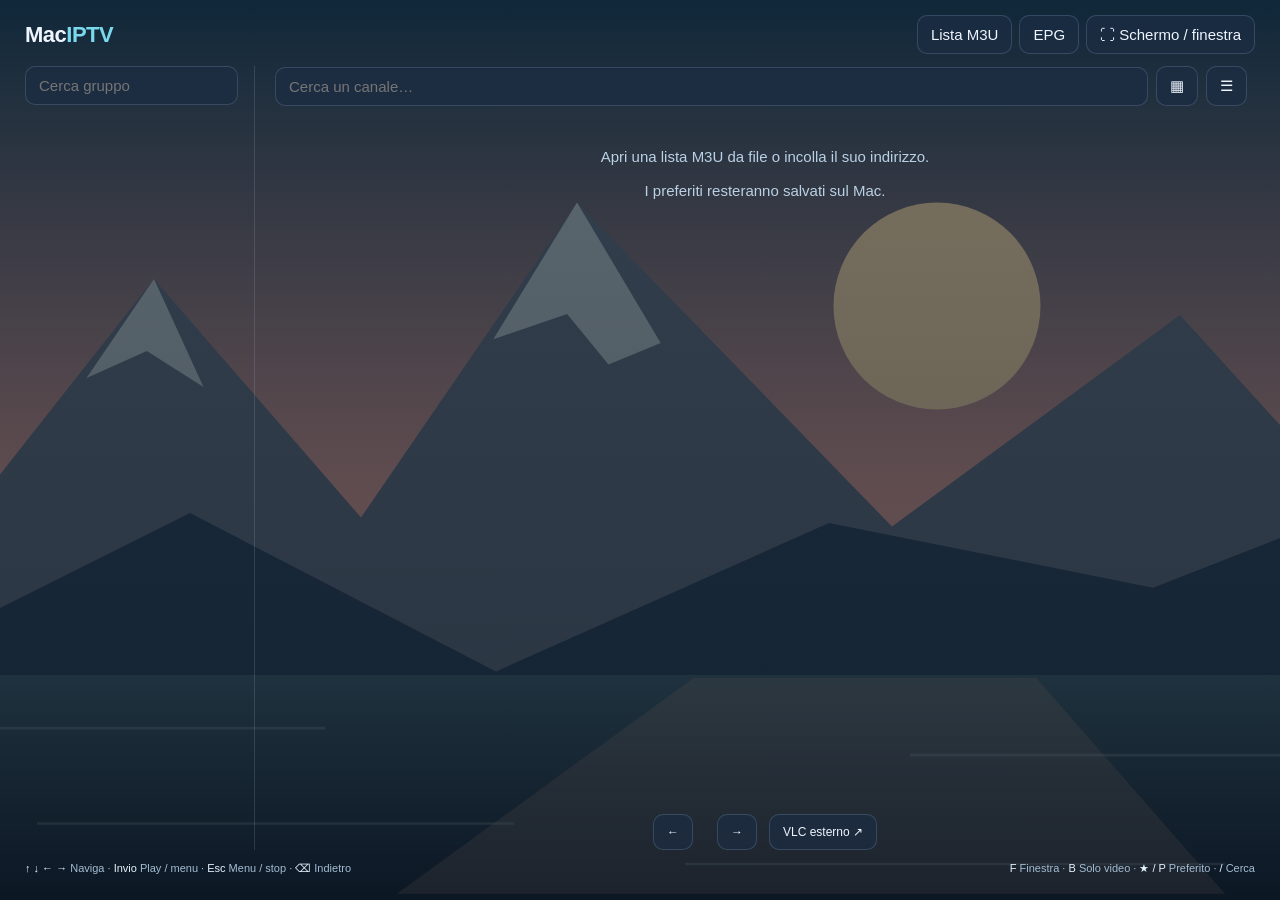
==== commit b6e40fde: "Release stable 1.2.0 with responsive overlays and illustrated catalog background" ====
--- a/Resources/index.html
+++ b/Resources/index.html
@@ -1,5 +1,5 @@
 <!doctype html>
-<html lang="it"><head><meta charset="utf-8"><meta name="viewport" content="width=device-width,initial-scale=1"><meta http-equiv="Content-Security-Policy" content="default-src 'none'; script-src 'unsafe-inline'; style-src 'unsafe-inline'; img-src https: http: data:; connect-src 'none'"><title>MacIPTV</title>
+<html lang="it"><head><meta charset="utf-8"><meta name="viewport" content="width=device-width,initial-scale=1"><meta http-equiv="Content-Security-Policy" content="default-src 'none'; script-src 'unsafe-inline'; style-src 'unsafe-inline'; img-src 'self' https: http: data:; connect-src 'none'"><title>MacIPTV</title>
 <style>
 :root{color-scheme:dark;font:15px -apple-system,BlinkMacSystemFont,sans-serif;color:#eff5ff}*{box-sizing:border-box}html,body{margin:0;height:100%;background:transparent}body{padding:25px;background:#0a101bee;display:flex;flex-direction:column;gap:16px;overflow:hidden}body.playing{background:#09101cb8}button,input,select{font:inherit;color:inherit;border:1px solid #728bad50;border-radius:10px;background:#1c2d43b8;padding:10px 13px}button{cursor:pointer}button:hover{background:#325377}button:focus-visible,input:focus-visible,select:focus-visible,summary:focus-visible,a:focus-visible{outline:3px solid #8bddff;outline-offset:2px}button[aria-pressed=true]{background:#24648a}button:disabled{opacity:.4;cursor:default}header{display:flex;align-items:center;gap:12px}h1{font-size:25px;letter-spacing:-.5px;margin:0}h1 small{font-weight:400;font-size:12px;display:block;color:#a1b4ce;margin-top:4px}.brand{flex:1}.accent{color:#7ad9ec}.tools{display:flex;gap:7px;flex-wrap:wrap}details{border:1px solid #6c8dab44;border-radius:12px;padding:11px 15px;background:#17243799}summary{cursor:pointer;color:#c4daed}.row{display:flex;gap:8px;align-items:center;flex-wrap:wrap;margin-top:12px}.row input{min-width:100px;flex:1}.muted{color:#abc0d8;font-size:12px}.transport{display:flex;align-items:center;gap:10px;padding:12px 16px;border:1px solid #77baca50;border-radius:12px;background:#183b4c99}.now{flex:1;min-width:80px}.now strong{display:block;white-space:nowrap;overflow:hidden;text-overflow:ellipsis}.now small{display:block;color:#9fc3d4;margin-top:4px}.transport input{width:90px;padding:0}.workspace{display:grid;grid-template-columns:230px minmax(0,1fr);gap:20px;min-height:0;flex:1}aside{display:flex;flex-direction:column;min-height:0;border-right:1px solid #92b0cd33;padding-right:16px}input[type=search]{width:100%}#groups{overflow:auto;display:flex;flex-direction:column;gap:5px;margin-top:10px;padding:4px}#groups button{display:flex;justify-content:space-between;text-align:left;gap:8px;background:transparent;border-color:transparent;padding:12px}#groups button.selected{background:#255270bd;border-color:#72bee6}#groups small{color:#a4c5dd}.content{min-width:0;min-height:0;display:flex;flex-direction:column;gap:12px}.toolbar{display:flex;gap:8px;align-items:center}.toolbar input{flex:1;min-width:50px}#cards{overflow:auto;display:grid;grid-template-columns:repeat(auto-fill,minmax(215px,1fr));gap:10px;align-content:start;min-height:0;padding:4px;flex:1}.channel{position:relative;border-radius:12px;border:1px solid #7694b044;background:#16263ac9;min-width:0;display:grid;grid-template-columns:38px minmax(0,1fr);align-items:center;padding:5px}.channel.now-playing{border-color:#6cdbb7}.star{border:0;background:transparent;color:#f2cc78;padding:8px 5px;font-size:24px}.play{display:flex;align-items:center;gap:11px;text-align:left;border:0;background:transparent;padding:12px 5px;min-width:0;min-height:77px;width:100%}.logo{display:grid;place-items:center;border-radius:10px;width:42px;height:42px;flex:0 0 42px;background:#dfeff2;color:#235071;font-weight:700;overflow:hidden}.logo img{width:100%;height:100%;object-fit:contain}.title{font-weight:600;overflow-wrap:anywhere}.sub{display:block;font-size:11px;color:#a7bed4;margin-top:5px}#cards.list{grid-template-columns:minmax(0,1fr);gap:5px}#cards.list .channel{grid-template-columns:32px minmax(0,1fr) minmax(0,1fr);padding:3px 7px}#cards.list .play{min-height:48px;padding:4px;gap:8px}#cards.list .logo{width:32px;height:32px;flex-basis:32px}#cards.list .channel-text{min-width:0}#cards.list .title{font-size:12px;white-space:nowrap;overflow:hidden;text-overflow:ellipsis}#cards.list .sub{margin-top:2px;font-size:10px;white-space:nowrap;overflow:hidden;text-overflow:ellipsis}.pager{display:flex;justify-content:center;align-items:center;gap:12px;font-size:12px}footer{font-size:11px;color:#a3bdd4;display:flex;justify-content:space-between;gap:10px}kbd{color:#e4f4ff;font-family:inherit}#error{background:#6d2d3bef;border:1px solid #eb8d97;padding:12px;border-radius:10px;display:flex;align-items:center;gap:12px}#error span{flex:1}#error[hidden]{display:none}#empty{color:#bad1e4;padding:30px;text-align:center}#empty[hidden]{display:none}.primary{background:#236585}.spacer{flex:1}::-webkit-scrollbar{width:7px;height:6px}::-webkit-scrollbar-thumb{background:#708fa677;border-radius:8px}
 @media(max-width:850px){body{padding:14px;gap:10px}.workspace{grid-template-columns:180px minmax(0,1fr);gap:10px}header{flex-wrap:wrap}h1{font-size:20px}.tools button{padding:8px}.transport{flex-wrap:wrap}.transport .now{flex-basis:50%}footer .extra{display:none}}
@@ -11,7 +11,7 @@
 #cards.list .guide-now{margin:0 0 0 10px;min-width:0;font-size:11px}
 #cards.list .guide-now>span{display:block;white-space:nowrap;overflow:hidden;text-overflow:ellipsis}
 #cards.list .guide-now progress{margin-top:3px}#cards.list .star{padding:4px;font-size:21px}
-.modal-head{display:flex;align-items:center;justify-content:space-between;gap:12px}.modal-head h2{margin:0;font-size:19px}dialog{max-height:85vh;overflow:auto}#epgPanel{padding:20px;max-width:660px}#epgPanel[open]{max-height:85vh}#playlistBar{margin-top:15px}.brand small{display:none}body{gap:12px;padding-top:15px}header h1{font-size:22px}</style></head><body>
+.modal-head{display:flex;align-items:center;justify-content:space-between;gap:12px}.modal-head h2{margin:0;font-size:19px}dialog{max-height:85vh;overflow:auto}#epgPanel{padding:20px;max-width:660px}#epgPanel[open]{max-height:85vh}#playlistBar{margin-top:15px}.brand small{display:none}body{gap:12px;padding-top:15px}header h1{font-size:22px}body:not(.playing){background:linear-gradient(#0a101b88,#0a101baa),url('panorama.svg') center/cover no-repeat}body.playing{background-image:none}</style></head><body>
 <header><div class="brand"><h1>Mac<span class="accent">IPTV</span><small>La tua televisione, sul Mac.</small></h1></div><div class="tools"><button id="return" onclick="send('hide')" hidden>↩ Torna al video</button><button id="listButton" onclick="$('settings').showModal()">Lista M3U</button><button id="epgButton" onclick="$('epgPanel').showModal()">EPG</button><button onclick="send('full')" title="F — Schermo intero / finestra">⛶ Schermo / finestra</button></div></header>
 <dialog id="settings" aria-labelledby="settingsTitle"><div class="modal-head"><h2 id="settingsTitle">Gestisci lista M3U</h2><button onclick="this.closest('dialog').close()" aria-label="Chiudi">✕</button></div><div id="playlistBar"><select id="playlistSelect" aria-label="Lista IPTV" onchange="saveBrowse();send('selectPlaylist',{id:this.value})" hidden></select><button id="addPlaylist" onclick="editList(true)" title="Aggiungi lista">＋</button><span id="playlistName"></span></div><div id="playlistManagement"><div class="row"><input id="source" type="url" placeholder="https://…/playlist.m3u" aria-label="URL della lista"><button class="primary" onclick="send('import',{url:$('source').value})">Scarica</button><button onclick="send('refresh')">Aggiorna</button></div><div class="row"><button onclick="send('open')">Apri file M3U…</button><button onclick="send('export')">Esporta lista…</button><button onclick="editList(false)">Modifica…</button><button onclick="send('removePlaylist')">Rimuovi…</button><span class="muted" id="info">Nessuna lista caricata</span></div></div></dialog>
 <dialog id="epgPanel" aria-labelledby="epgTitle"><div class="modal-head"><h2 id="epgTitle">Guida EPG</h2><button onclick="this.closest('dialog').close()" aria-label="Chiudi">✕</button></div><p id="epgStatus" role="status" aria-live="polite">EPG · In attesa…</p><p id="epgDetail" class="muted"></p><p id="epgHint" class="muted"></p><p id="epgExamples" class="muted"></p><button id="epgRefresh" onclick="send('refreshEPG')">Riprova EPG</button></dialog>
@@ -21,6 +21,8 @@
 <dialog id="playlistEditor"><form method="dialog" onsubmit="event.preventDefault();commitList()"><h2 id="editorTitle">Lista IPTV</h2><label>Nome<input id="editName" required maxlength="100"></label><label>URL M3U <small>(vuoto per scegliere un file)</small><input id="editSource" type="url"></label><label>URL XMLTV opzionale<input id="editGuide" type="url" placeholder="Automatico dalla playlist, se presente"></label><p class="muted">La guida si aggiorna in background. Nessun account aggiuntivo richiesto.</p><div class="row"><button type="button" onclick="$ ('playlistEditor').close()">Annulla</button><button type="submit">Salva / carica</button></div></form></dialog>
 <script>
 'use strict';
+function scaleOSD(){const scale=Math.min(1,Math.max(.55,Math.min(innerWidth/800,innerHeight/560)));document.body.style.zoom=scale;document.body.style.width=innerWidth/scale+'px';document.body.style.height=innerHeight/scale+'px'}
+window.addEventListener('resize',scaleOSD);scaleOSD();
 const $=id=>document.getElementById(id), pageSize=60;
 let lists=[],activeList='',editingID='',guideData={},restoring=false;
 let channels=[], favorites=new Set(), filtered=[], group='@all', page=0, current='', mode='grid', selected='', lastFocus='', active=false;
